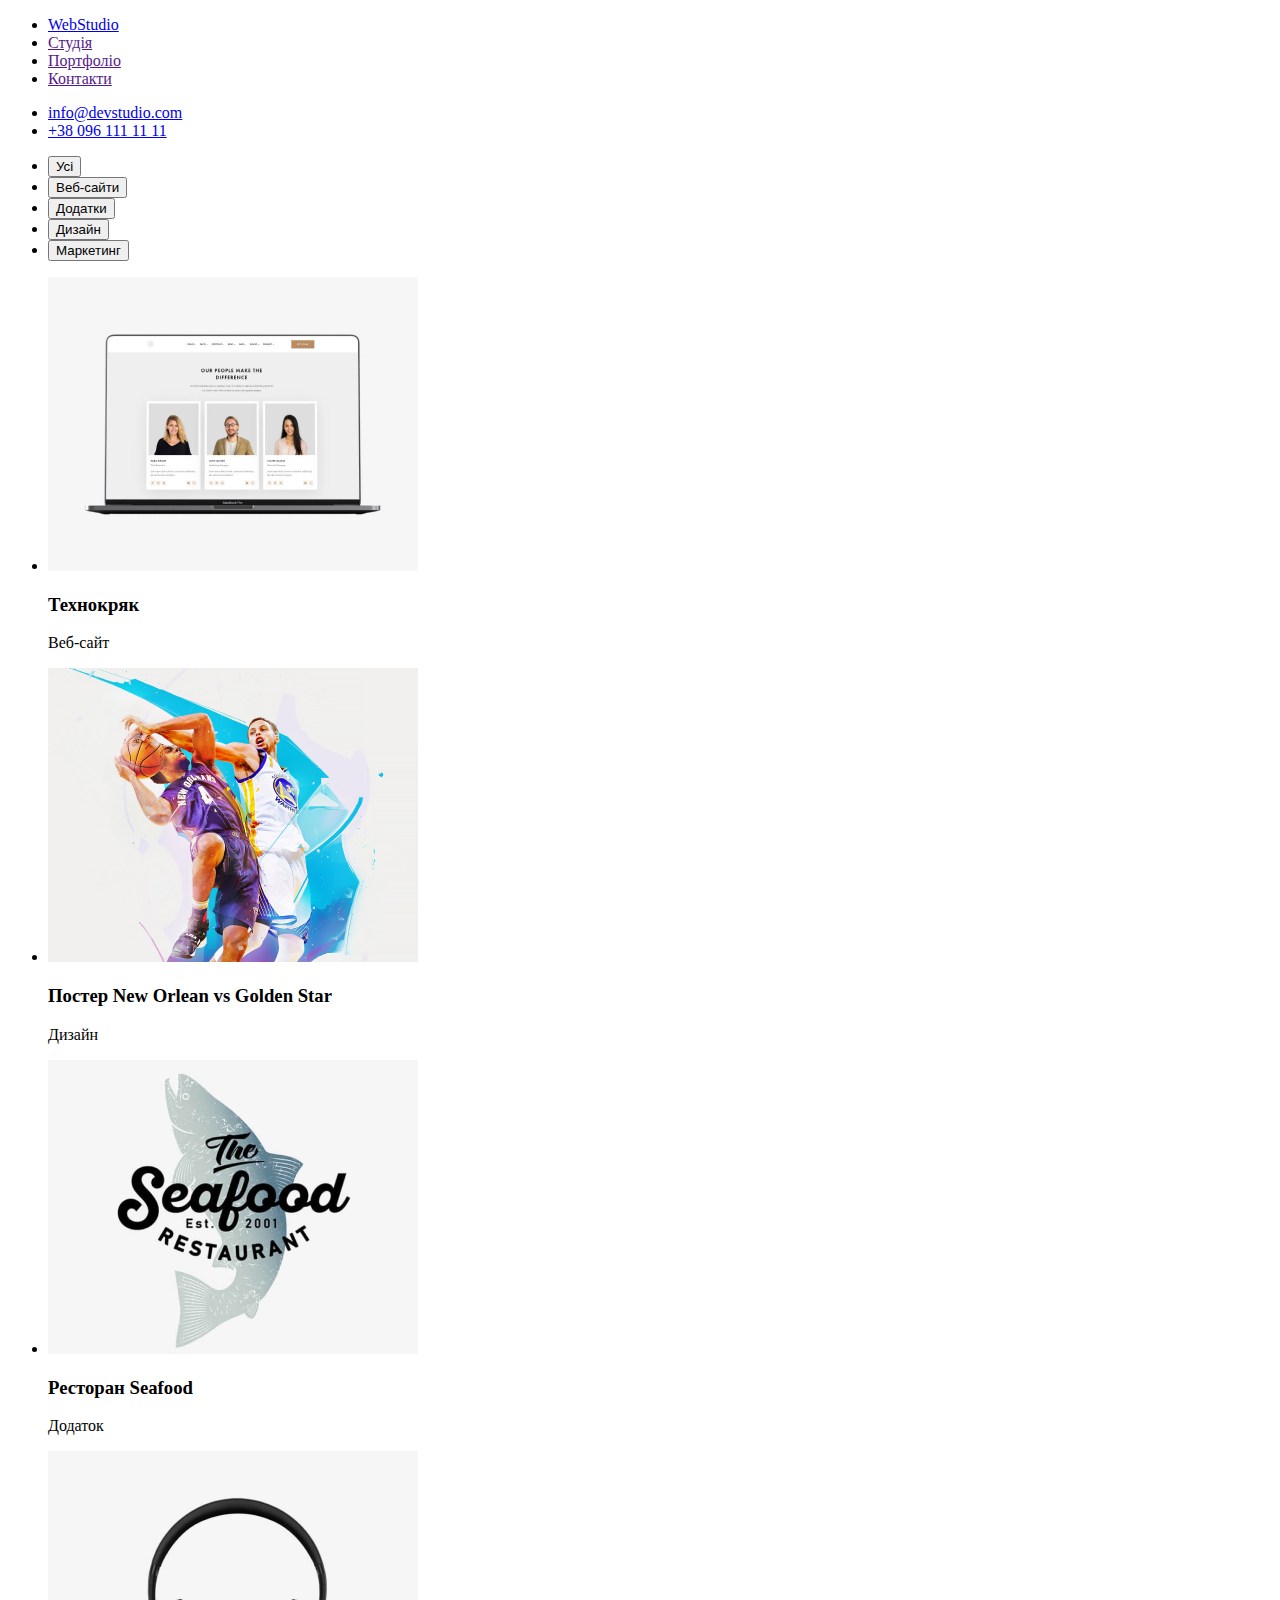
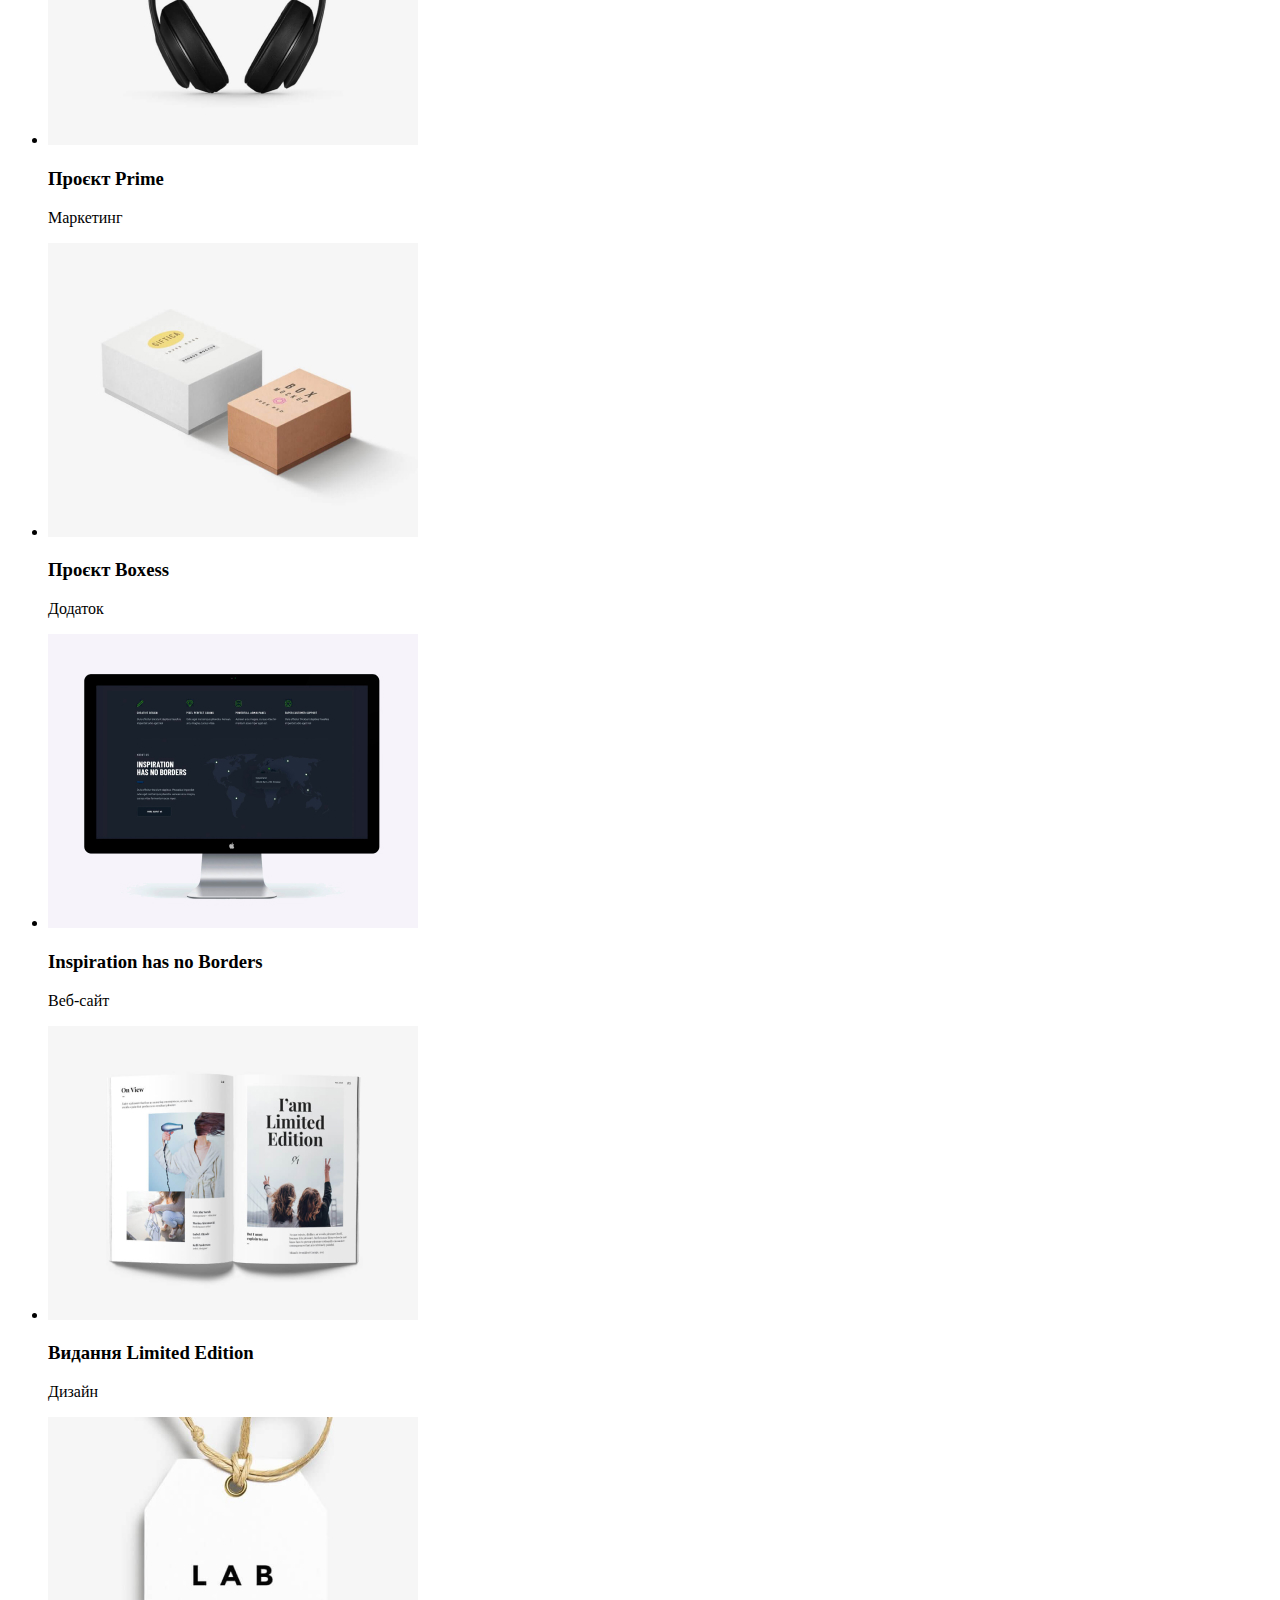
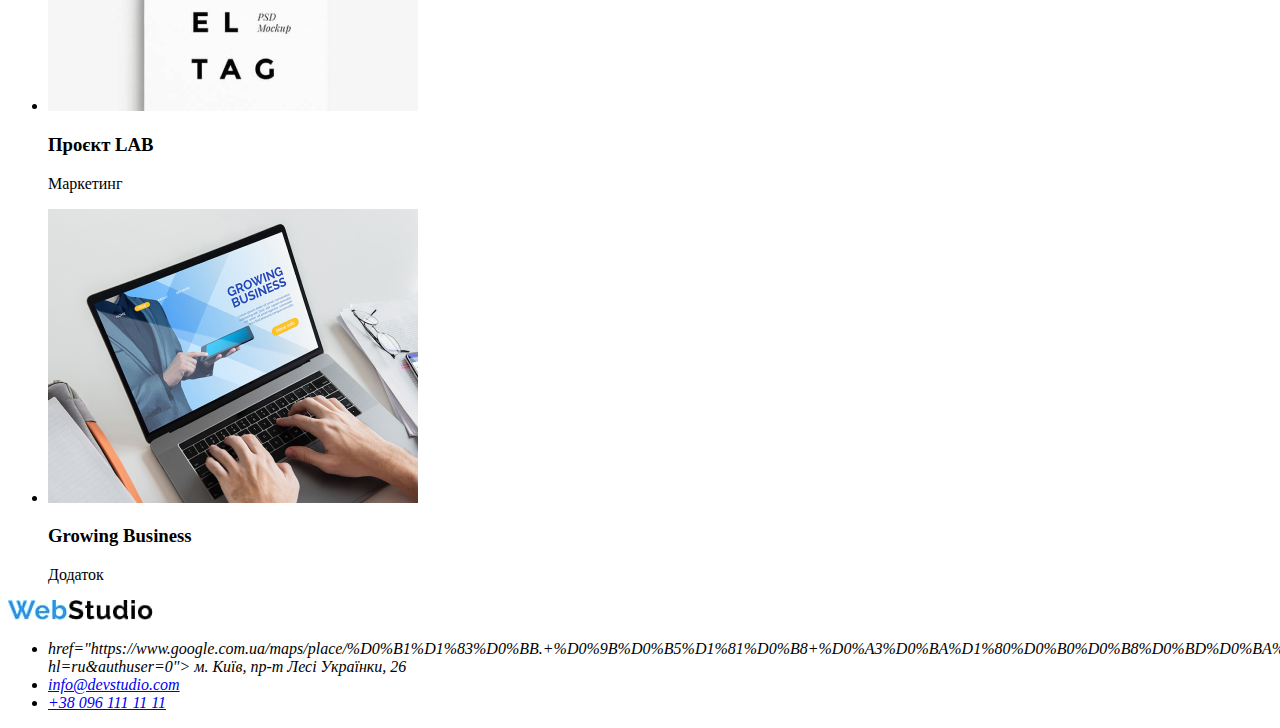
==== portfolio.html @ 694d1af6 "li element" ====
<!DOCTYPE html>
<html lang="uk">

<head>
	<meta charset="UTF-8">
	<meta http-equiv="X-UA-Compatible" content="IE=edge">
	<meta name="viewport" content="width=device-width, initial-scale=1.0">
	<link rel="stylesheet" href="css/styles.css">
	<title>Web Studio</title>
</head>

<body>
	<header>
		<nav>
			<ul>
				<li><a href="index.html">WebStudio
					</a></li>
				<li><a href="">Студія</a></li>
				<li><a href="">Портфоліо</a></li>
				<li><a href="">Контакти</a></li>
			</ul>
			<ul>
				<li><a href="mailto:info@devstudio.com">info@devstudio.com</a></li>
				<li><a href="tel:+380961111111">+38 096 111 11 11</a></li>
			</ul>
		</nav>
	</header>
	<main>
		<section>
			<ul>
				<li><button type="button" name="button1">Усі</button></li>
				<li><button type="button" name="button2">Веб-сайти</button></li>
				<li><button type="button" name="button3">Додатки</button></li>
				<li><button type="button" name="button4">Дизайн</button></li>
				<li><button type="button" name="button5">Маркетинг</button></li>
			</ul>
			<ul>
			<li><img src="./images/img1.jpg" alt="Web-site" width="370">
				<h3>Технокряк</h3>
				<p>Веб-сайт</p>
			</li>
			<li><img src="./images/img2.jpg" alt="Design" width="370">
				<h3>Постер New Orlean vs Golden Star</h3>
				<p>Дизайн</p>
			</li>
			<li><img src="./images/img3.jpg" alt="App" width="370">
				<h3>Ресторан Seafood</h3>
				<p>Додаток</p>
			</li>
			<li><img src="./images/img4.jpg" alt="Marketing" width="370">
				<h3>Проєкт Prime</h3>
				<p>Маркетинг</p>
			</li>
			<li><img src="./images/img5.jpg" alt="App boxes" width="370">
				<h3>Проєкт Boxess</h3>
				<p>Додаток</p>
			</li>
			<li><img src="./images/img6.jpg" alt="Web-site border" width="370">
				<h3>Inspiration has no Borders</h3>
				<p>Веб-сайт</p>
			</li>
			<li><img src="./images/img7.jpg" alt="Design edition" width="370">
				<h3>Видання Limited Edition</h3>
				<p>Дизайн</p>
			</li>
			<li><img src="./images/img8.jpg" alt="Marketing lab" width="370">
				<h3>Проєкт LAB</h3>
				<p>Маркетинг</p>
			</li>
			<li><img src="./images/img9.jpg" alt="App Business" width="370">
				<h3>Growing Business</h3>
				<p>Додаток</p>
			</li>
			</ul>
		</section>
	</main>
	<footer>
		<a href="index.html">
			<img src="./images/WebStudio1.jpg" alt="Лого">
		</a>
		<address>
			<ul>
				<li>
					<a>
						href="https://www.google.com.ua/maps/place/%D0%B1%D1%83%D0%BB.+%D0%9B%D0%B5%D1%81%D0%B8+%D0%A3%D0%BA%D1%80%D0%B0%D0%B8%D0%BD%D0%BA%D0%B8,+26,+%D0%9A%D0%B8%D0%B5%D0%B2,+02000/@50.4265841,30.5361971,17z/data=!3m1!4b1!4m5!3m4!1s0x40d4cf0e033ecbe9:0x57a4dffefec77da0!8m2!3d50.4265807!4d30.5383858?hl=ru&authuser=0">
						м. Київ, пр-т Лесі Українки, 26
					</a>
				</li>
				<li><a href="mailto:info@devstudio.com">info@devstudio.com</a></li>
				<li><a href="tel:+380961111111">+38 096 111 11 11</a></li>
			</ul>
		</address>
	</footer>
</body>

</html>
---- css/styles.css ----
body { 
	background-color: white;
}
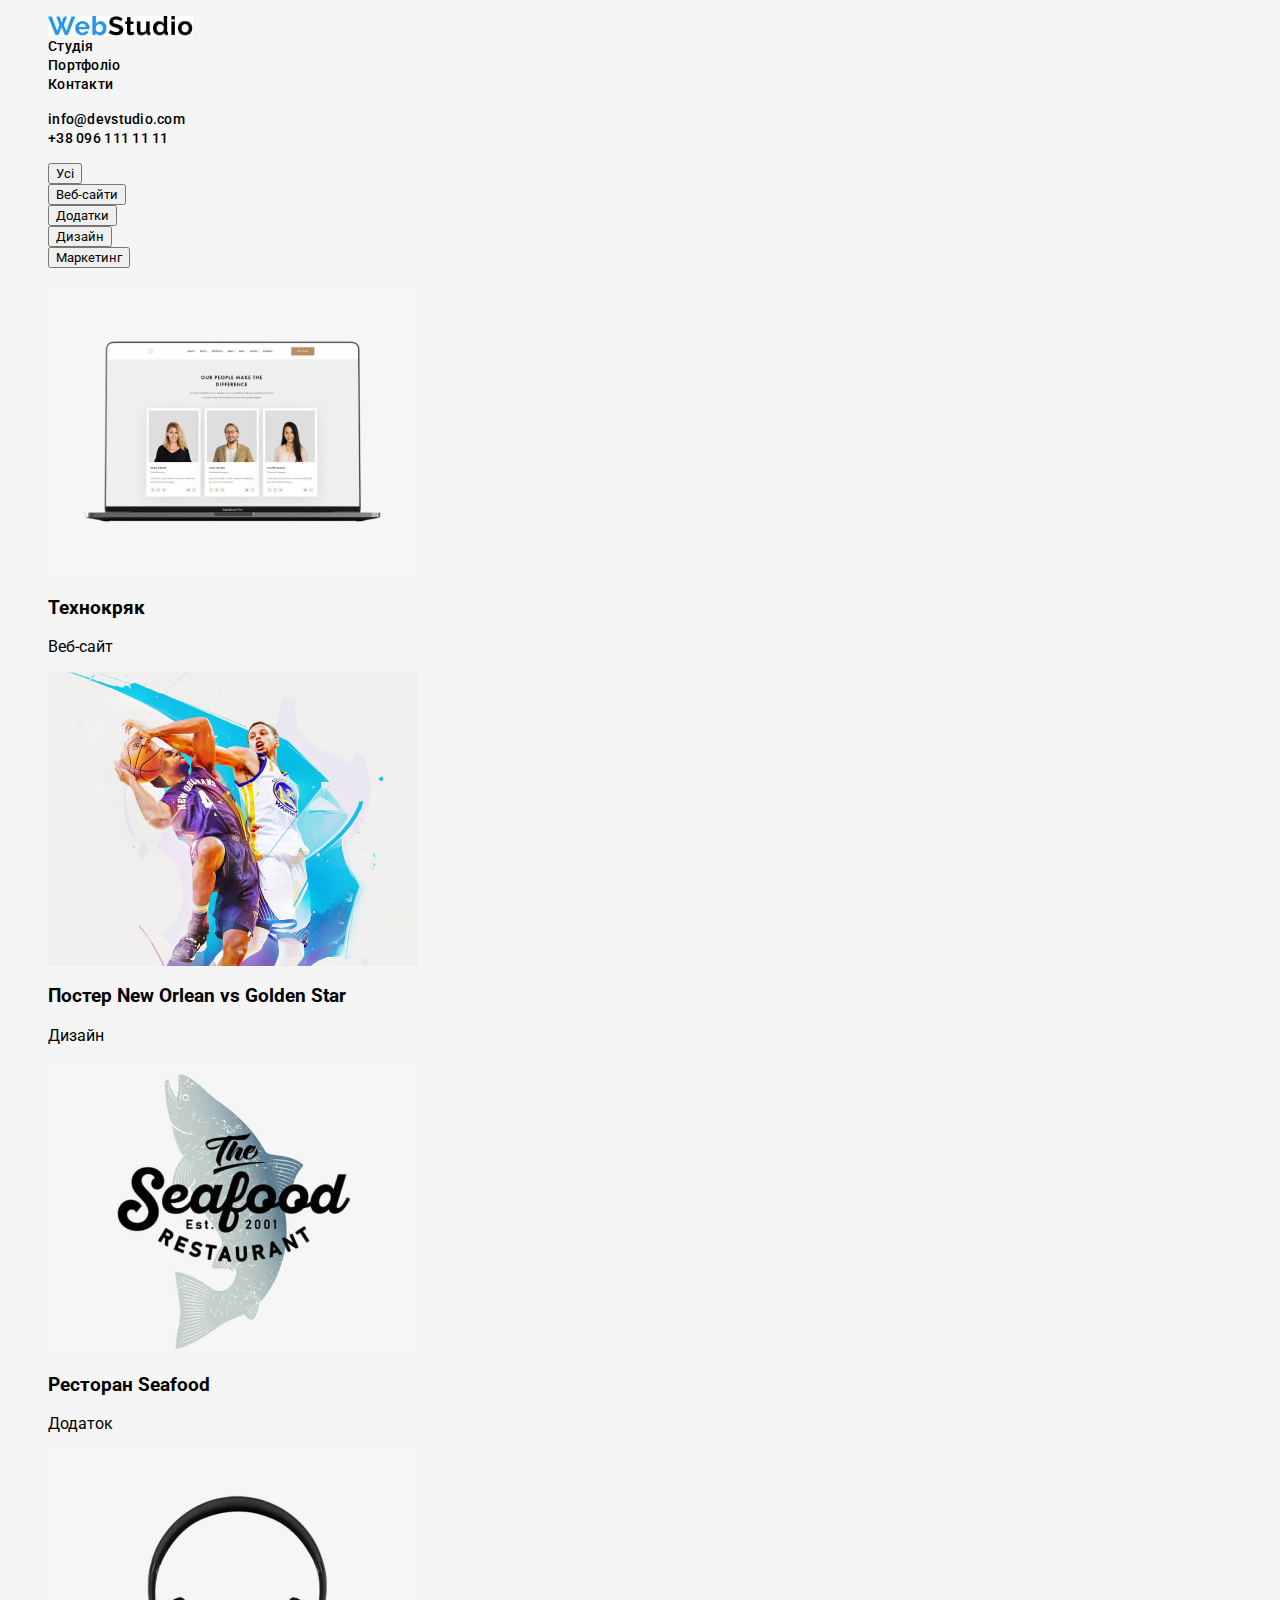
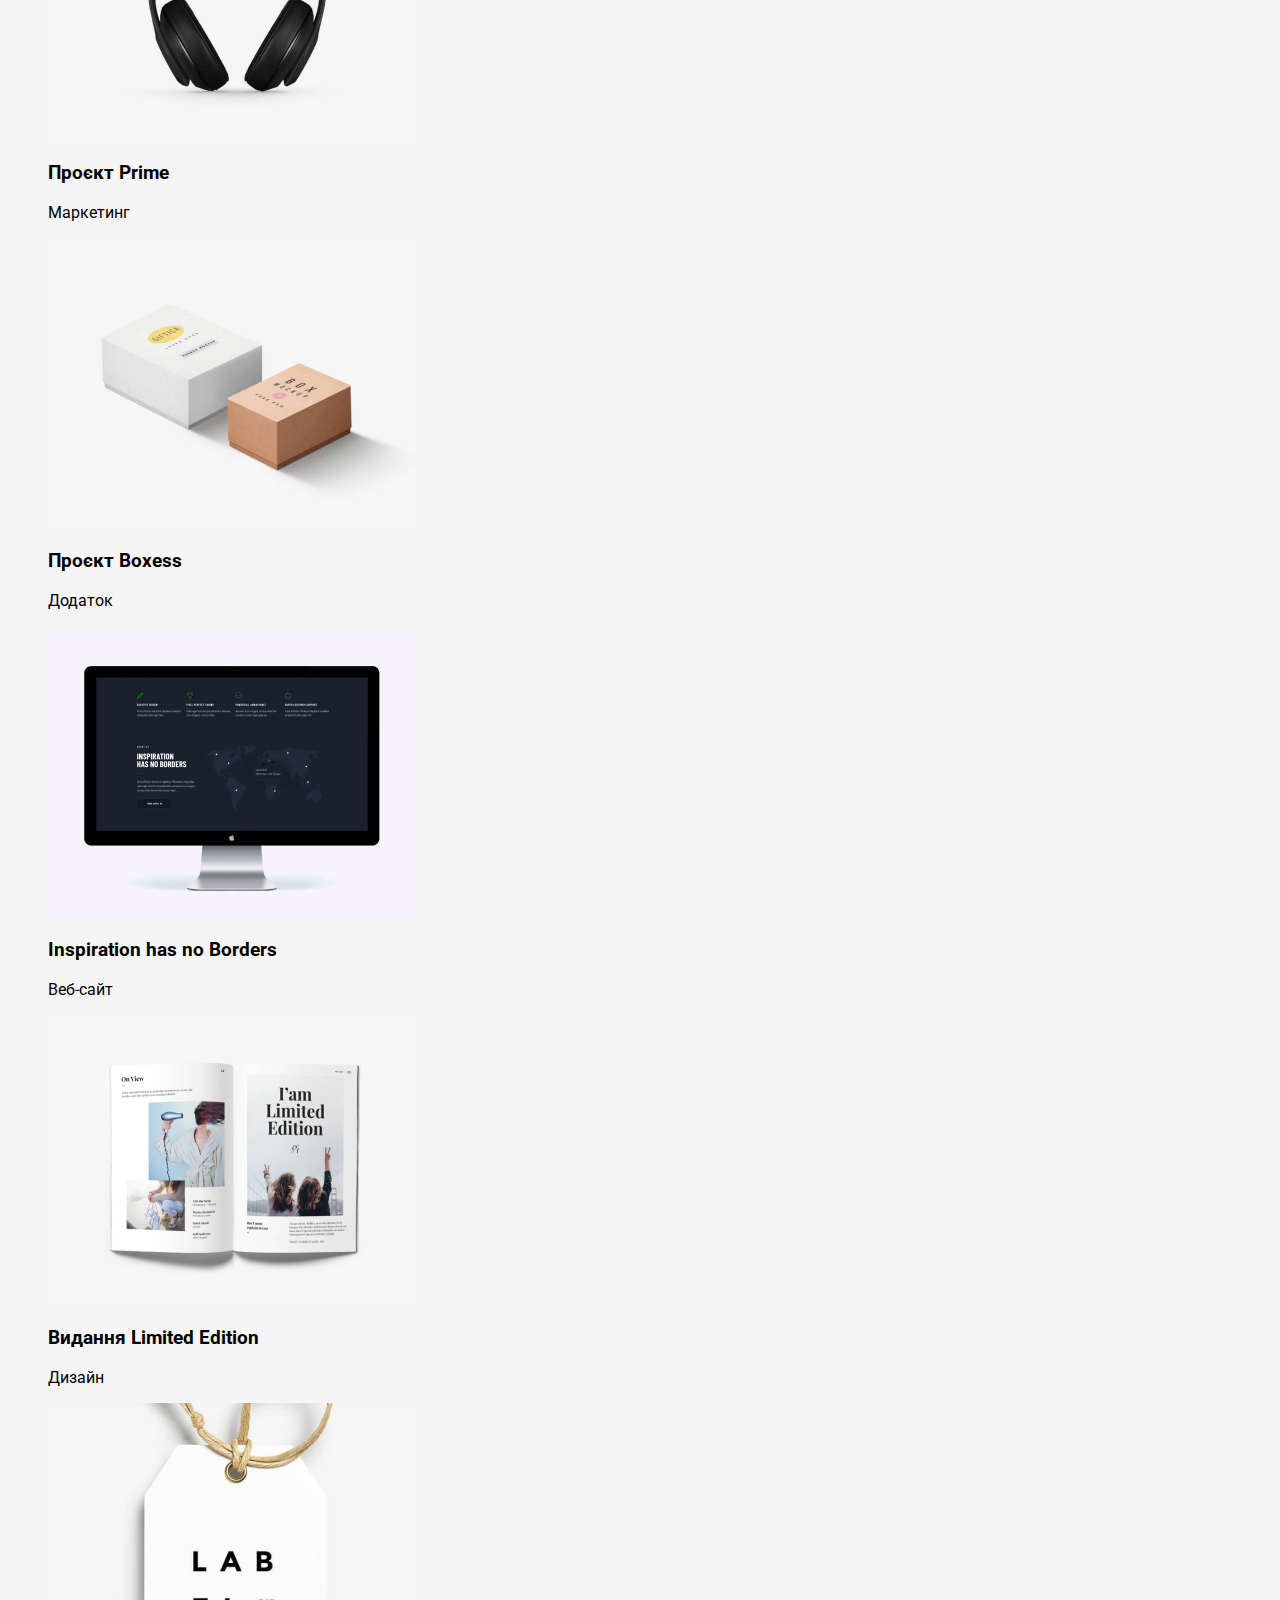
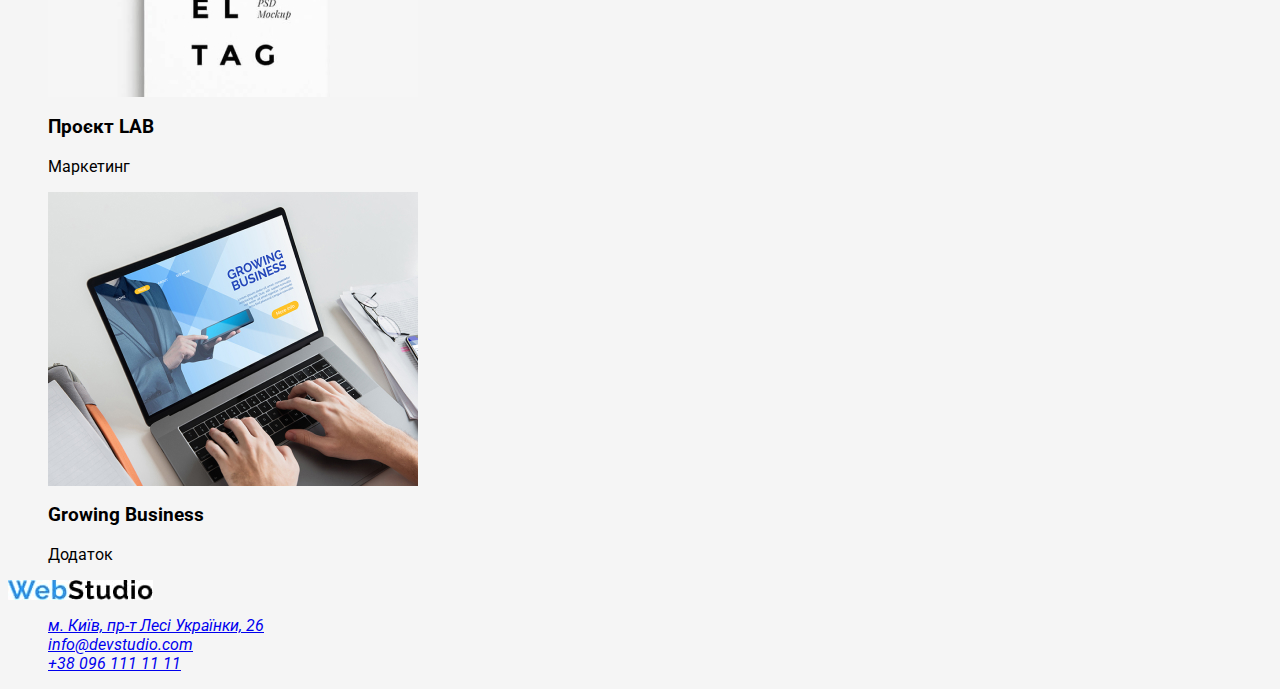
==== commit 02e56065: "css" ====
--- a/portfolio.html
+++ b/portfolio.html
@@ -5,36 +5,38 @@
 	<meta charset="UTF-8">
 	<meta http-equiv="X-UA-Compatible" content="IE=edge">
 	<meta name="viewport" content="width=device-width, initial-scale=1.0">
+	<link rel="preconnect" href="https://fonts.googleapis.com">
+	<link rel="preconnect" href="https://fonts.gstatic.com" crossorigin>
+	<link href="https://fonts.googleapis.com/css2?family=Raleway:wght@900&family=Roboto:wght@400;500;700;900&display=swap" rel="stylesheet"> 
 	<link rel="stylesheet" href="css/styles.css">
 	<title>Web Studio</title>
 </head>
 
 <body>
-	<header>
-		<nav>
-			<ul>
-				<li><a href="index.html">WebStudio
-					</a></li>
-				<li><a href="">Студія</a></li>
-				<li><a href="">Портфоліо</a></li>
-				<li><a href="">Контакти</a></li>
+	<header class="page-header">
+		<nav class="page-navigation">
+			<ul class="list">
+				<li><a class="menu-link link" href="index.html"><img class="logo-img" src="./images/WebStudio.jpg" alt="Логотип" width="145px"></a></li>
+				<li><a class="menu-link link" href="">Студія</a></li>
+				<li><a class="menu-link link" href="">Портфоліо</a></li>
+				<li><a class="menu-link link" href="">Контакти</a></li>
 			</ul>
-			<ul>
-				<li><a href="mailto:info@devstudio.com">info@devstudio.com</a></li>
-				<li><a href="tel:+380961111111">+38 096 111 11 11</a></li>
+			<ul class="list">
+				<li><a class="contact-mail link" href="mailto:info@devstudio.com">info@devstudio.com</a></li>
+				<li><a class="contact-phone-number link" href="tel:+380961111111">+38 096 111 11 11</a></li>
 			</ul>
 		</nav>
 	</header>
 	<main>
 		<section>
-			<ul>
+			<ul class="list">
 				<li><button type="button" name="button1">Усі</button></li>
 				<li><button type="button" name="button2">Веб-сайти</button></li>
 				<li><button type="button" name="button3">Додатки</button></li>
 				<li><button type="button" name="button4">Дизайн</button></li>
 				<li><button type="button" name="button5">Маркетинг</button></li>
 			</ul>
-			<ul>
+			<ul class="list">
 			<li><img src="./images/img1.jpg" alt="Web-site" width="370">
 				<h3>Технокряк</h3>
 				<p>Веб-сайт</p>
@@ -79,15 +81,14 @@
 			<img src="./images/WebStudio1.jpg" alt="Лого">
 		</a>
 		<address>
-			<ul>
+			<ul class="list">
 				<li>
-					<a>
-						href="https://www.google.com.ua/maps/place/%D0%B1%D1%83%D0%BB.+%D0%9B%D0%B5%D1%81%D0%B8+%D0%A3%D0%BA%D1%80%D0%B0%D0%B8%D0%BD%D0%BA%D0%B8,+26,+%D0%9A%D0%B8%D0%B5%D0%B2,+02000/@50.4265841,30.5361971,17z/data=!3m1!4b1!4m5!3m4!1s0x40d4cf0e033ecbe9:0x57a4dffefec77da0!8m2!3d50.4265807!4d30.5383858?hl=ru&authuser=0">
+					<a class="footer-link" href="https://www.google.com.ua/maps/place/%D0%B1%D1%83%D0%BB.+%D0%9B%D0%B5%D1%81%D0%B8+%D0%A3%D0%BA%D1%80%D0%B0%D0%B8%D0%BD%D0%BA%D0%B8,+26,+%D0%9A%D0%B8%D0%B5%D0%B2,+02000/@50.4265841,30.5361971,17z/data=!3m1!4b1!4m5!3m4!1s0x40d4cf0e033ecbe9:0x57a4dffefec77da0!8m2!3d50.4265807!4d30.5383858?hl=ru&authuser=0">
 						м. Київ, пр-т Лесі Українки, 26
 					</a>
 				</li>
-				<li><a href="mailto:info@devstudio.com">info@devstudio.com</a></li>
-				<li><a href="tel:+380961111111">+38 096 111 11 11</a></li>
+				<li><a class="footer-link" href="mailto:info@devstudio.com">info@devstudio.com</a></li>
+				<li><a class="footer-link" href="tel:+380961111111">+38 096 111 11 11</a></li>
 			</ul>
 		</address>
 	</footer>
--- a/css/styles.css
+++ b/css/styles.css
@@ -1,3 +1,73 @@
+:root{
+	--primary-font: 'Roboto', sans-serif;
+	--secondary-font: 'Raleway', sans-serif;
+	--primary-text-color-theme-light: #212121;;
+	--secondary-text-color-theme-light: #757575;
+	--primary-text-color-theme-dark: #FFFFFF;
+	/*--secondary-text-color-theme-dark: #757575;*/
+	--primary-background-color: #F5F5F5;
+	--secondary-background-color: #F5F4FA ;
+	--dark-bacrground-color: #2F303A;
+	--accent-color:#2196F3;
+}
+
 body { 
-	background-color: white;
+	background-color: #F5F5F5;
+	font-family: var(--primary-font);
+}
+
+button{
+	cursor: pointer;
+	font-family: inherit;
+}
+
+.link	{
+	text-decoration: none;
+} 
+
+.list {
+	list-style: none;
+}
+
+img  {
+	display: block;
+}
+
+.menu-link {
+font-weight: 500;
+font-size: 14px;
+line-height: 1.14;
+letter-spacing: 0.02em;
+color: var(--primary-text-color);
+} 
+
+.menu-link:hover {
+	color: var(--accent-color);
+}
+.menu-link :focus {
+	color: var(--accent-color);
+}
+.footer-link:hover{
+	color:var(--accent-color);
+}
+.footer-link:focus{
+	color:var(--accent-color);
+}
+
+.contact-phone-number{
+	font-style: normal;
+	font-weight: 500;
+	font-size: 14px;
+	line-height: 1.14;
+	letter-spacing: 0.02em;
+	color: var(--secondary-text-color);
+}
+
+.contact-mail{
+	font-style: normal;
+	font-weight: 500;
+	font-size: 14px;
+	line-height: 1.14;
+	letter-spacing: 0.02em;
+	color: var(--secondary-text-color);
 }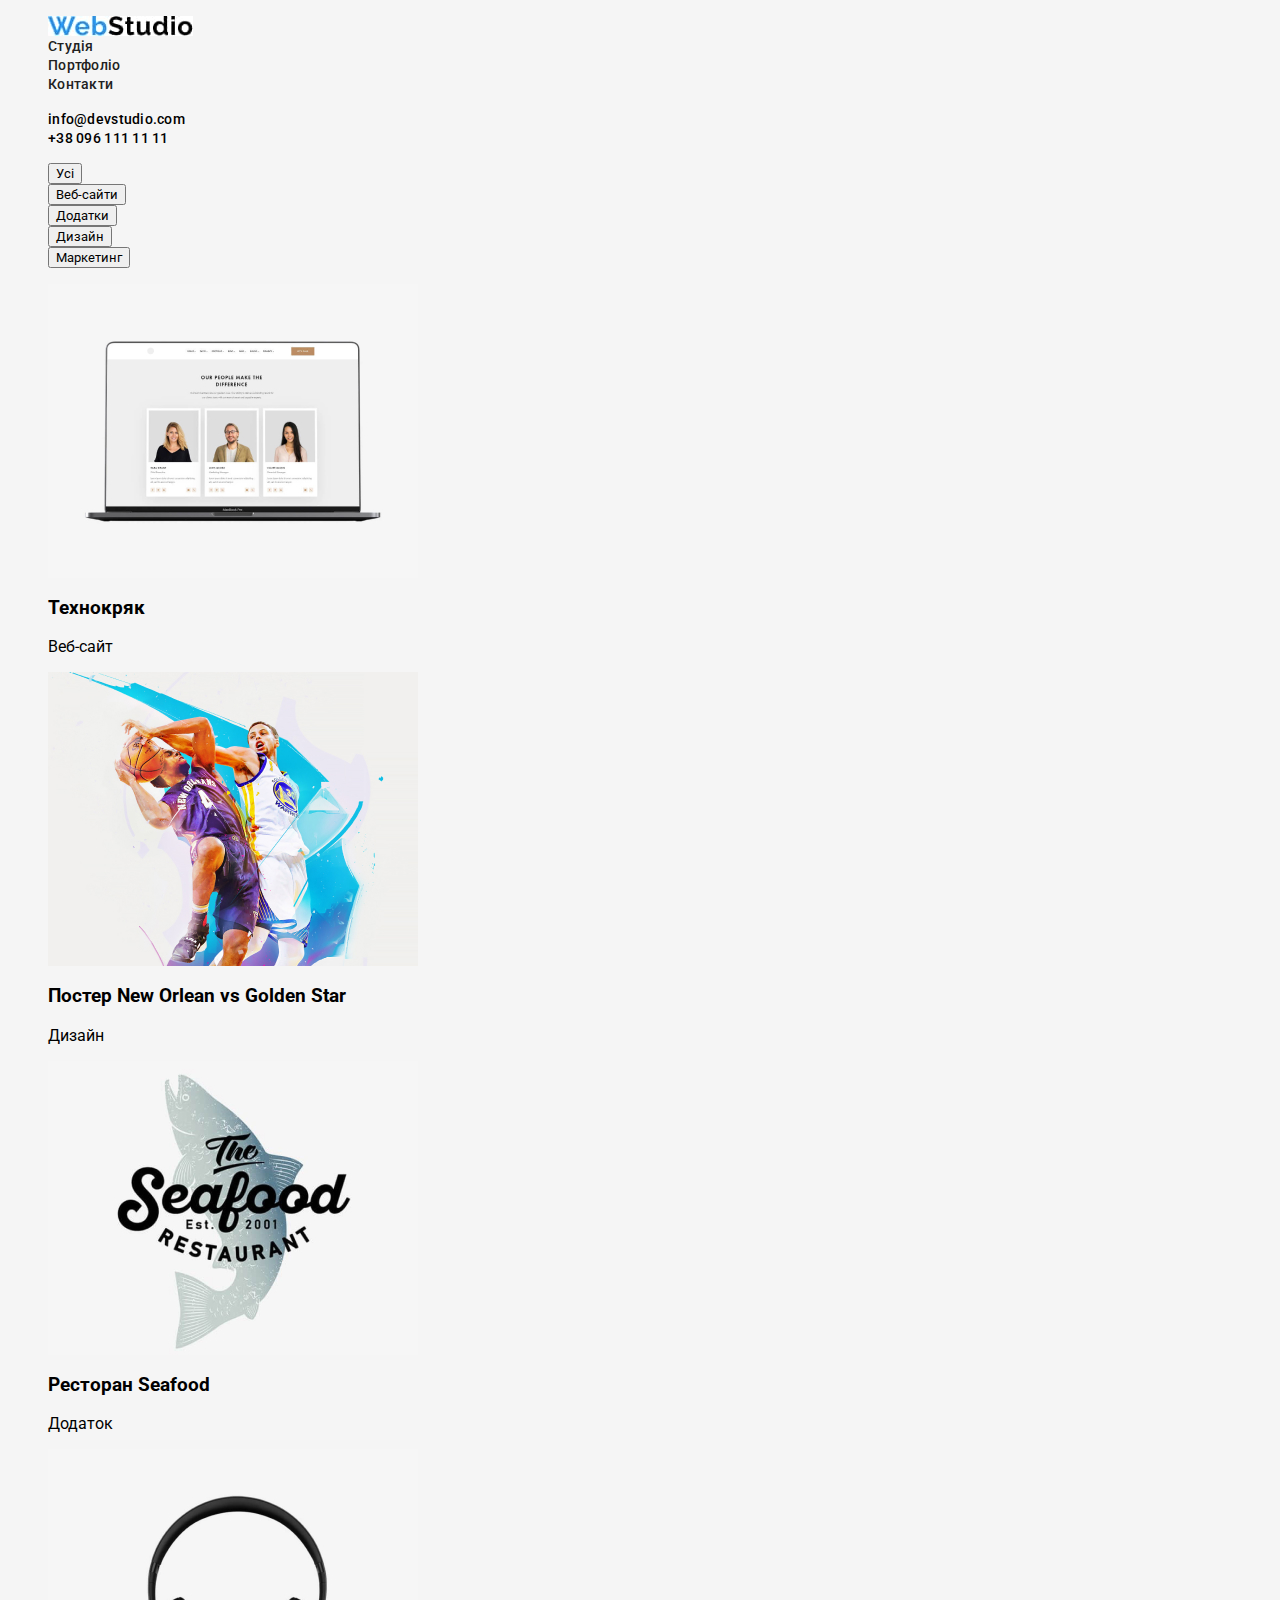
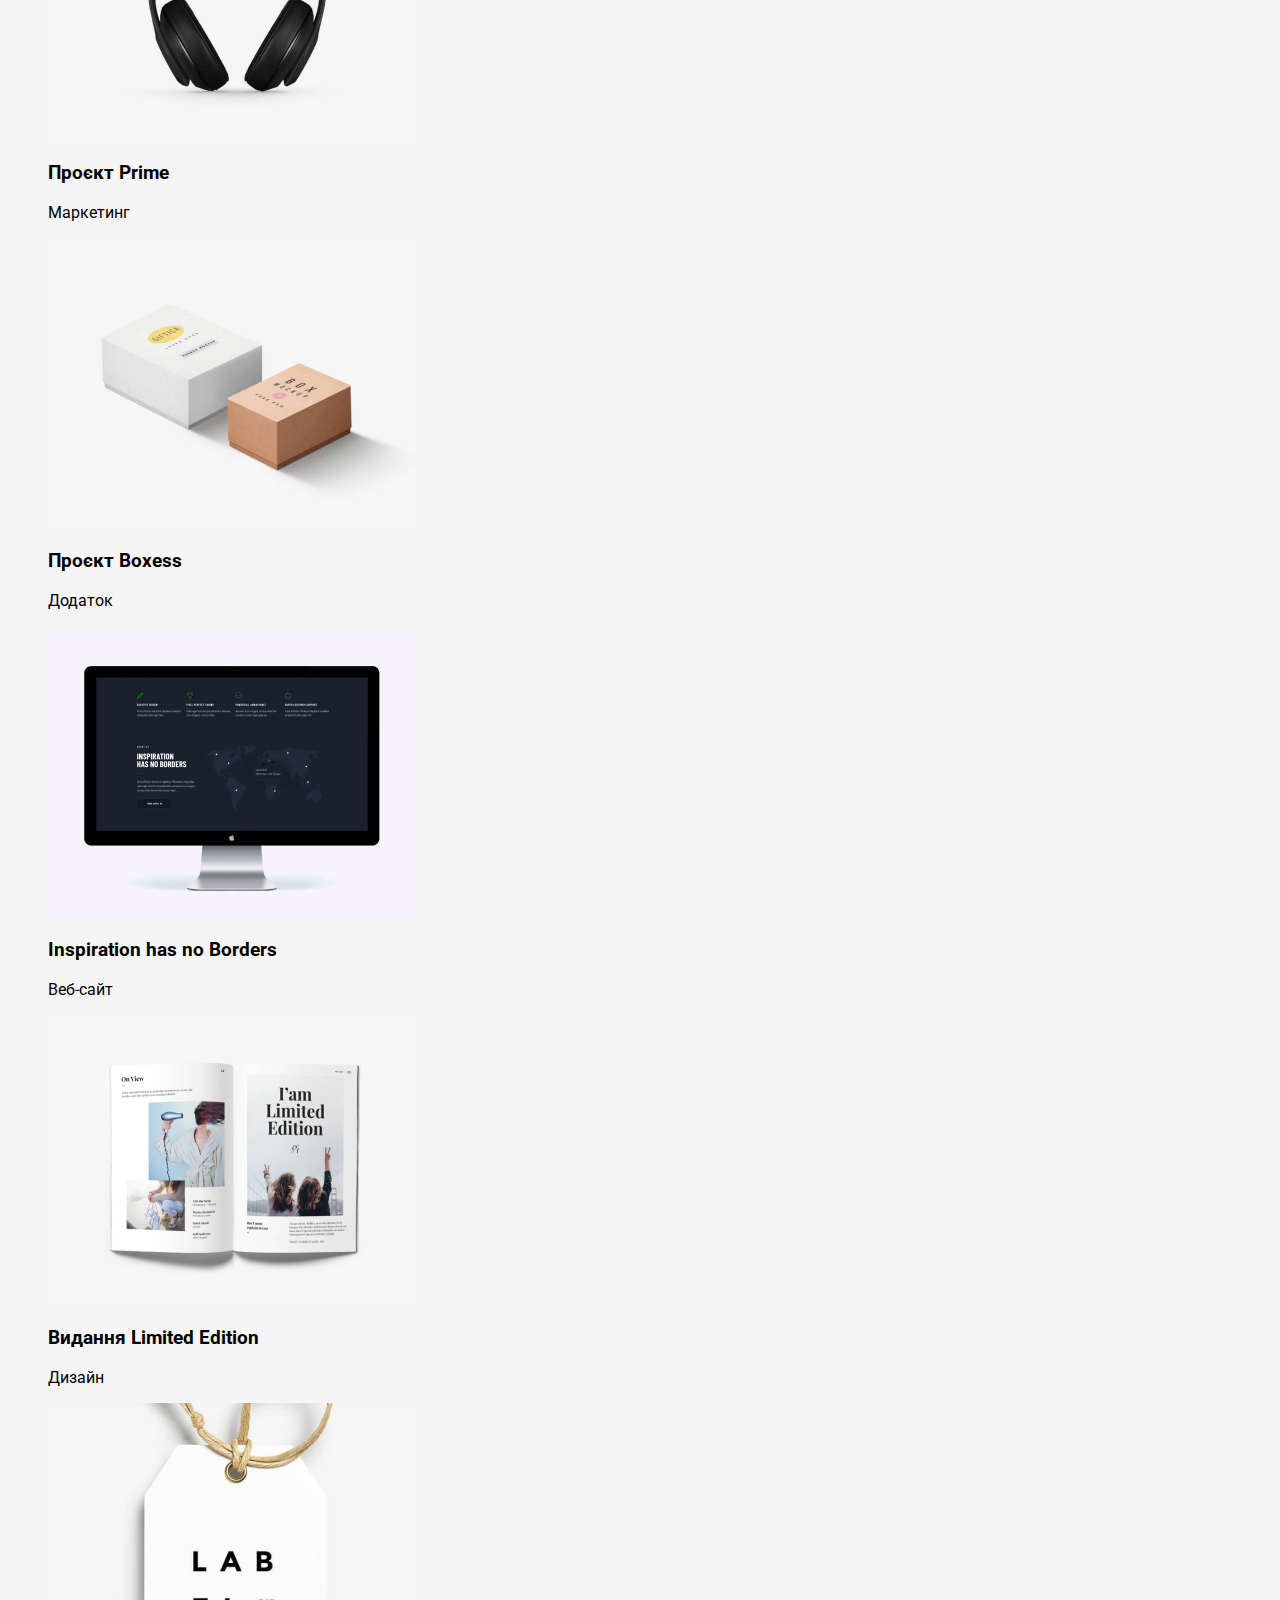
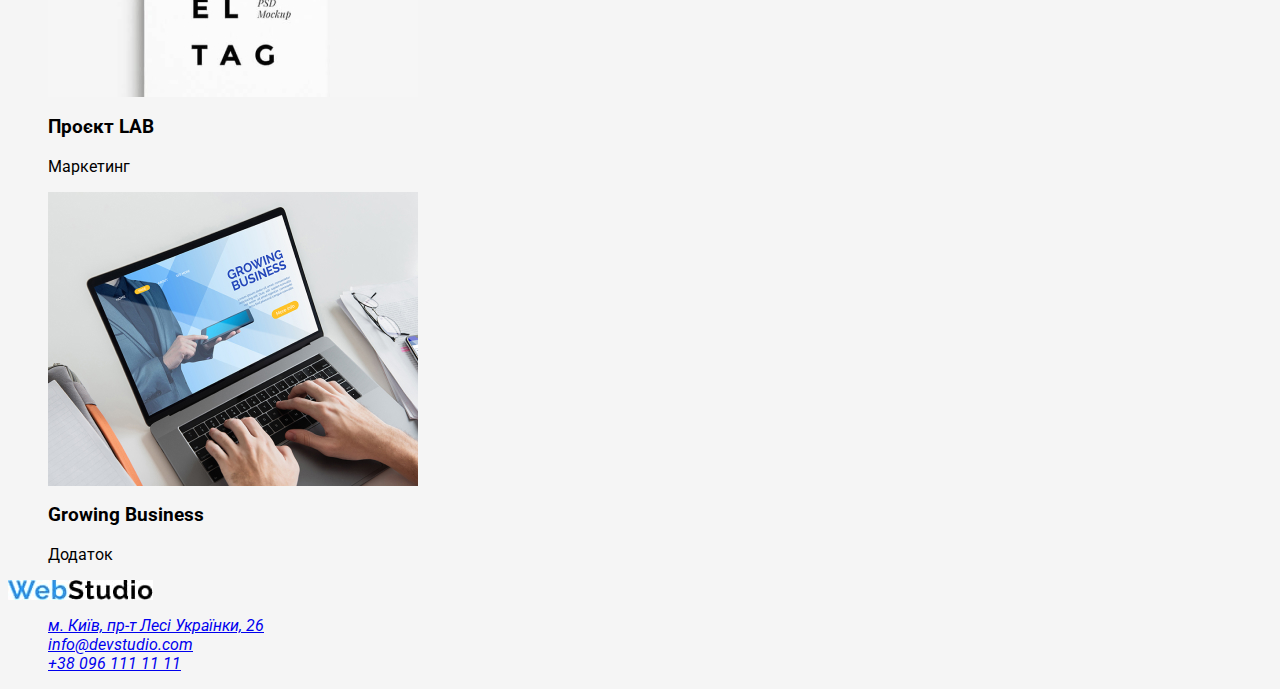
==== commit da36f85f: "change" ====
--- a/portfolio.html
+++ b/portfolio.html
@@ -30,11 +30,11 @@
 	<main>
 		<section>
 			<ul class="list">
-				<li><button type="button" name="button1">Усі</button></li>
-				<li><button type="button" name="button2">Веб-сайти</button></li>
-				<li><button type="button" name="button3">Додатки</button></li>
-				<li><button type="button" name="button4">Дизайн</button></li>
-				<li><button type="button" name="button5">Маркетинг</button></li>
+				<li><button class="modal-button" type="button" name="button1">Усі</button></li>
+				<li><button class="modal-button" type="button" name="button2">Веб-сайти</button></li>
+				<li><button class="modal-button" type="button" name="button3">Додатки</button></li>
+				<li><button class="modal-button" type="button" name="button4">Дизайн</button></li>
+				<li><button class="modal-button" type="button" name="button5">Маркетинг</button></li>
 			</ul>
 			<ul class="list">
 			<li><img src="./images/img1.jpg" alt="Web-site" width="370">
--- a/css/styles.css
+++ b/css/styles.css
@@ -4,7 +4,7 @@
 	--primary-text-color-theme-light: #212121;;
 	--secondary-text-color-theme-light: #757575;
 	--primary-text-color-theme-dark: #FFFFFF;
-	/*--secondary-text-color-theme-dark: #757575;*/
+	--secondary-text-color-theme-dark: rgba(255, 255, 255, 0.6);
 	--primary-background-color: #F5F5F5;
 	--secondary-background-color: #F5F4FA ;
 	--dark-bacrground-color: #2F303A;
@@ -33,25 +33,35 @@
 	display: block;
 }
 
-.menu-link {
+/* Верхня лінія */
+
+.menu-link{
+font-family: var(--primary-font);
+font-style: normal;
 font-weight: 500;
 font-size: 14px;
 line-height: 1.14;
 letter-spacing: 0.02em;
-color: var(--primary-text-color);
-} 
+color: var(--primary-text-color-theme-light);
+}
 
-.menu-link:hover {
-	color: var(--accent-color);
+.contact-mail{
+	font-style: normal;
+	font-weight: 500;
+	font-size: 14px;
+	line-height: 1.14;
+	letter-spacing: 0.02em;
+	color: var(--secondary-text-color);
 }
-.menu-link :focus {
-	color: var(--accent-color);
+
+.contact-mail:hover,
+.contact-phone-number:hover{
+color: var(--accent-color);
 }
-.footer-link:hover{
-	color:var(--accent-color);
-}
-.footer-link:focus{
-	color:var(--accent-color);
+
+.contact-mail:focus,
+.contact-phone-number:focus{
+color: var(--accent-color);
 }
 
 .contact-phone-number{
@@ -63,11 +73,62 @@
 	color: var(--secondary-text-color);
 }
 
-.contact-mail{
-	font-style: normal;
-	font-weight: 500;
-	font-size: 14px;
-	line-height: 1.14;
-	letter-spacing: 0.02em;
-	color: var(--secondary-text-color);
+/*.top{
+	position: absolute;
+	width: 1600px;
+	height: 252px;
+	left: 0px;
+	top: 2094px;
+}*/
+
+.menu-link:hover {
+	color: var(--accent-color);
+}
+.menu-link :focus {
+	color: var(--accent-color);
+}
+
+/* Шапка */
+/*.head{
+	position: absolute;
+	width: 1600px;
+	height: 600px;
+	left: 0px;
+	top: 80px;
+	background: var(--primary-text-color-theme-dark);
+	}*/
+
+.word-head{
+font-family: var(--primary-font);
+font-style: normal;
+font-weight: 900;
+font-size: 44px;
+line-height: 1.36;
+text-align: center;
+letter-spacing: 0.06em;
+text-transform: uppercase;
+color: var(--primary-text-color-theme-dark);
+}
+
+
+
+/* Особливості */
+
+/* Чим ми займаємося */
+
+/* Наша команда */
+
+/* Підвал */
+
+/* Портфоліо */
+
+
+
+
+
+.footer-link:hover{
+	color:var(--accent-color);
+}
+.footer-link:focus{
+	color:var(--accent-color);
 }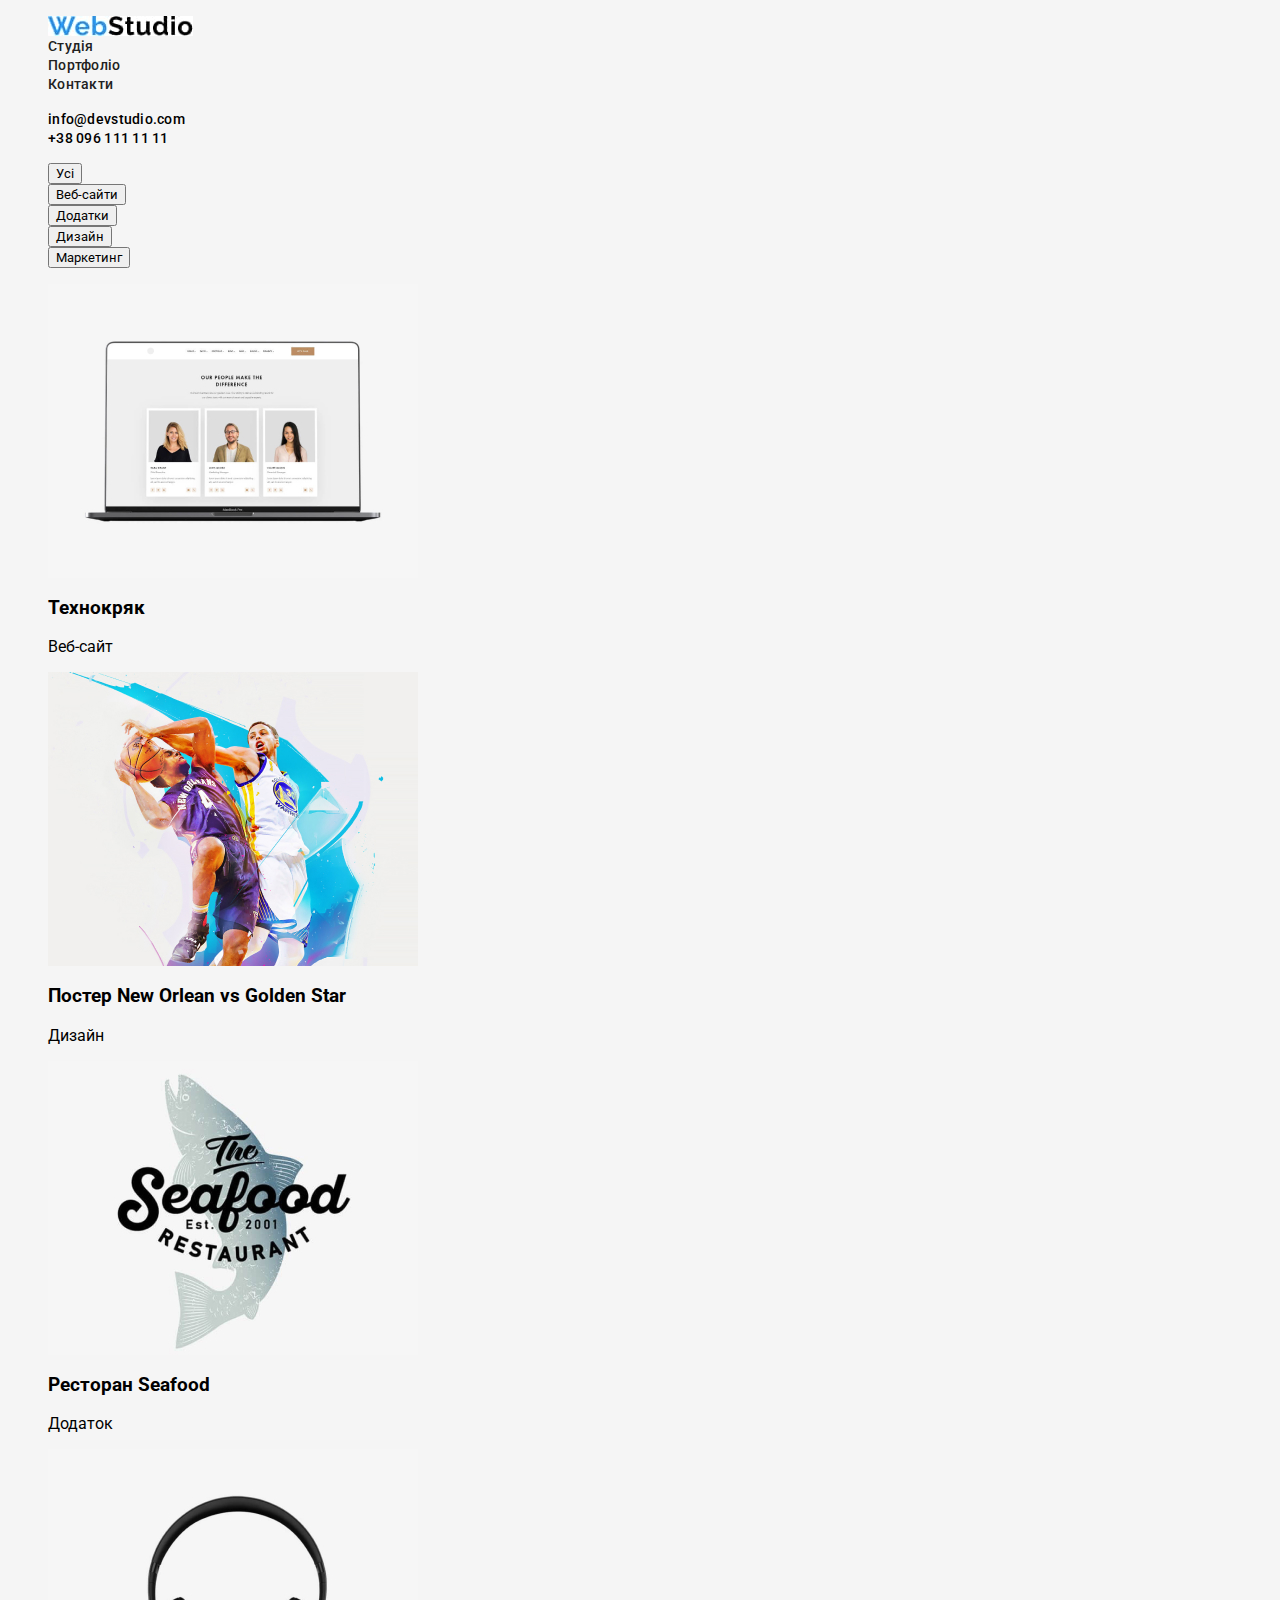
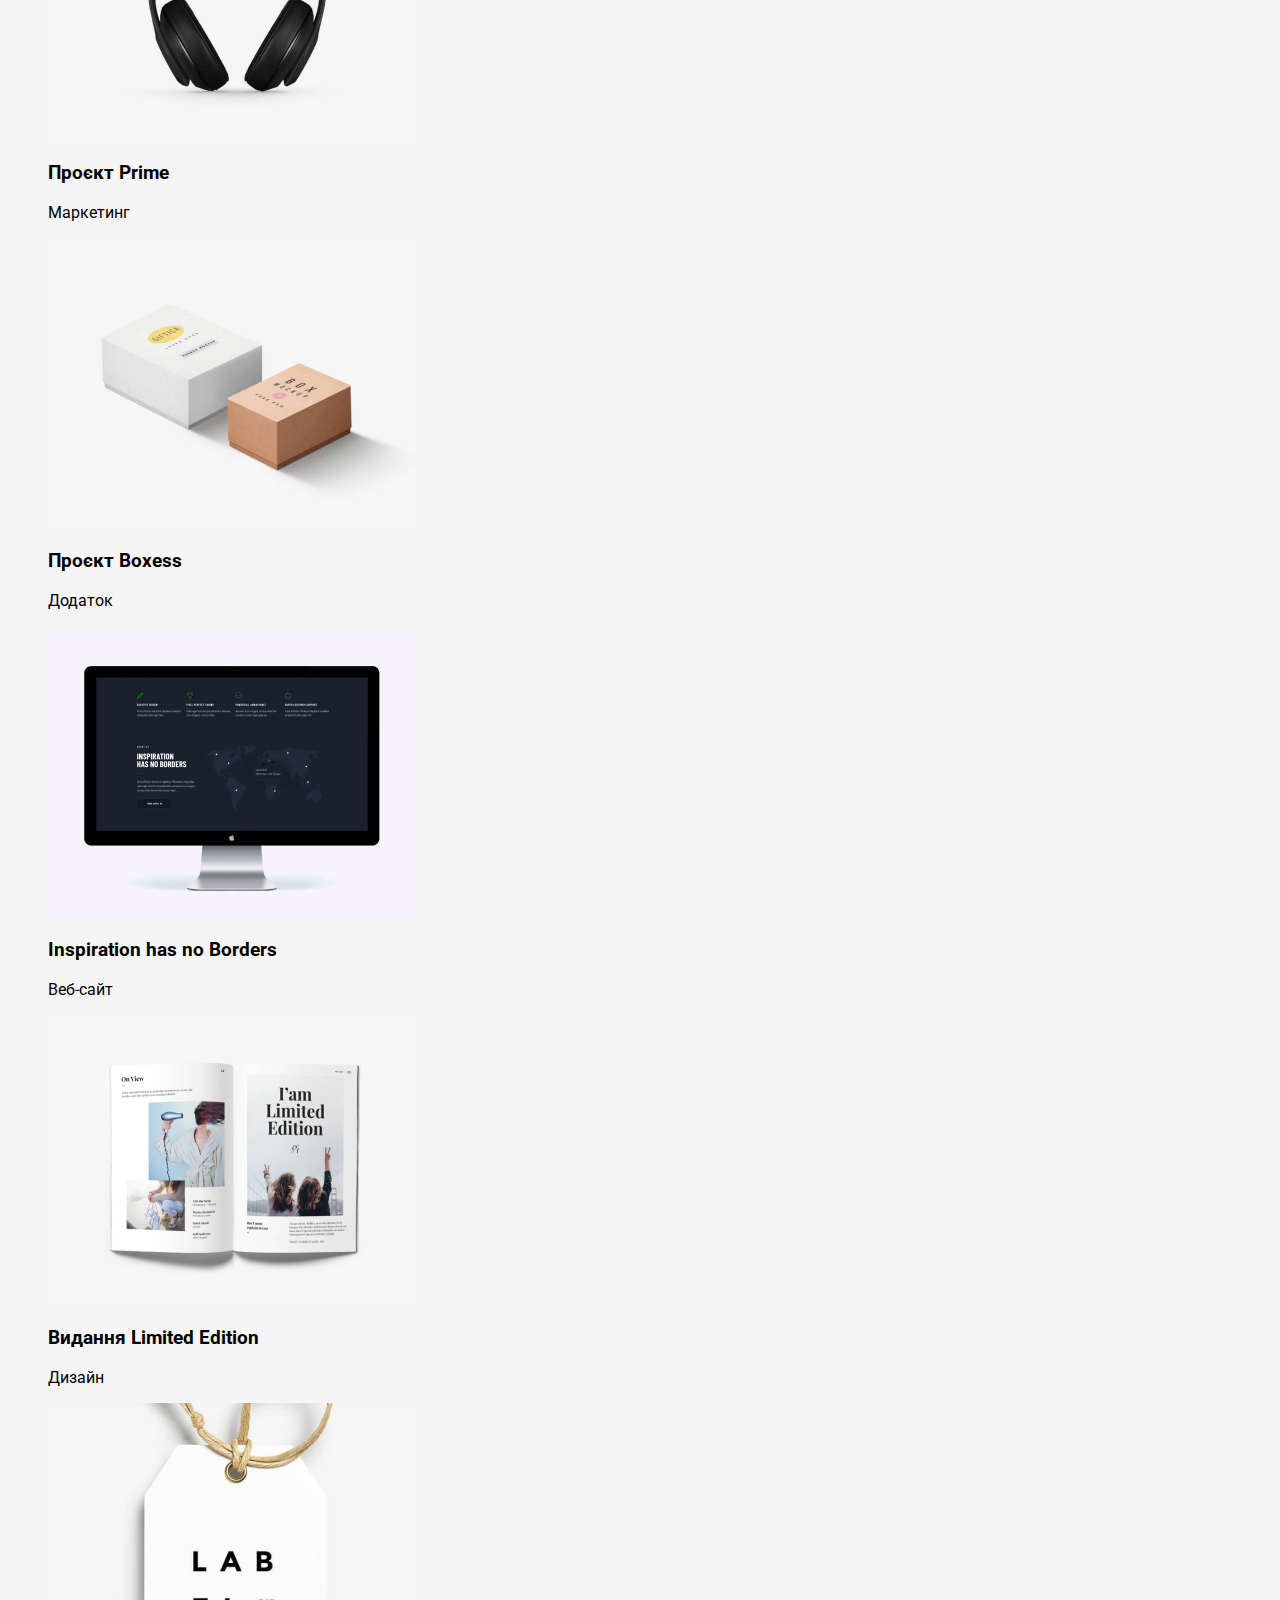
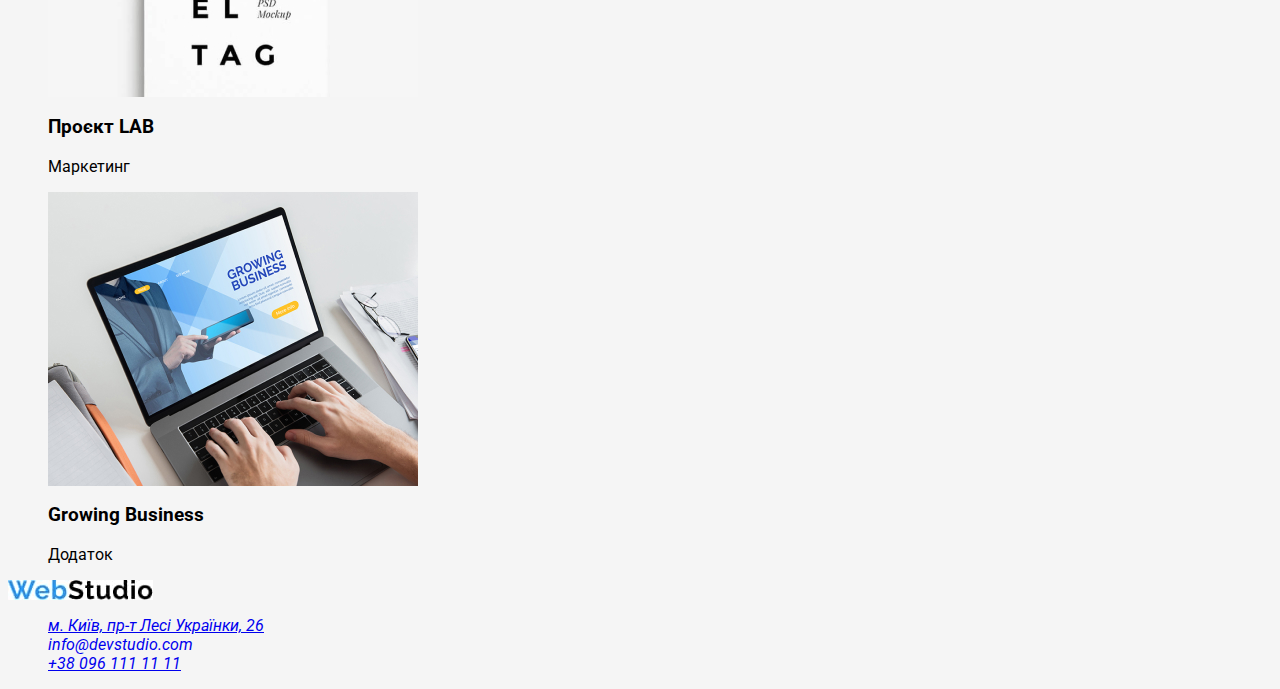
==== commit 7a739346: "changes" ====
--- a/portfolio.html
+++ b/portfolio.html
@@ -1,22 +1,22 @@
 <!DOCTYPE html>
 <html lang="uk">
 
-<head>
-	<meta charset="UTF-8">
-	<meta http-equiv="X-UA-Compatible" content="IE=edge">
-	<meta name="viewport" content="width=device-width, initial-scale=1.0">
-	<link rel="preconnect" href="https://fonts.googleapis.com">
-	<link rel="preconnect" href="https://fonts.gstatic.com" crossorigin>
-	<link href="https://fonts.googleapis.com/css2?family=Raleway:wght@900&family=Roboto:wght@400;500;700;900&display=swap" rel="stylesheet"> 
-	<link rel="stylesheet" href="css/styles.css">
-	<title>Web Studio</title>
-</head>
-
+	<head>
+		<meta charset="UTF-8">
+		<meta http-equiv="X-UA-Compatible" content="IE=edge">
+		<meta name="viewport" content="width=device-width, initial-scale=1.0">
+		<link rel="preconnect" href="https://fonts.googleapis.com">
+		<link rel="preconnect" href="https://fonts.gstatic.com" crossorigin>
+		<link href="https://fonts.googleapis.com/css2?family=Raleway:wght@900&family=Roboto:wght@400;500;700;900&display=swap" rel="stylesheet"> 
+		<link rel="stylesheet" href="css/styles.css">
+		<title>Web Studio</title>
+	</head>
+<!--Верхня лінія-->
 <body>
 	<header class="page-header">
 		<nav class="page-navigation">
-			<ul class="list">
-				<li><a class="menu-link link" href="index.html"><img class="logo-img" src="./images/WebStudio.jpg" alt="Логотип" width="145px"></a></li>
+			<ul class="list menu">
+				<li><a class="menu-link link" href="portfolio.html"><img class="logo-img" src="./images/WebStudio.jpg" alt="Логотип" width="145px"></a></li>
 				<li><a class="menu-link link" href="">Студія</a></li>
 				<li><a class="menu-link link" href="">Портфоліо</a></li>
 				<li><a class="menu-link link" href="">Контакти</a></li>
@@ -27,16 +27,17 @@
 			</ul>
 		</nav>
 	</header>
+<!--Шапка-->
 	<main>
-		<section>
-			<ul class="list">
-				<li><button class="modal-button" type="button" name="button1">Усі</button></li>
-				<li><button class="modal-button" type="button" name="button2">Веб-сайти</button></li>
-				<li><button class="modal-button" type="button" name="button3">Додатки</button></li>
-				<li><button class="modal-button" type="button" name="button4">Дизайн</button></li>
-				<li><button class="modal-button" type="button" name="button5">Маркетинг</button></li>
+		<section class="portfolio-main-section">
+			<ul class="button-list list">
+				<li><button class="portfolio-modal-button" type="button" name="button1">Усі</button></li>
+				<li><button class="portfolio-modal-button" type="button" name="button2">Веб-сайти</button></li>
+				<li><button class="portfolio-modal-button" type="button" name="button3">Додатки</button></li>
+				<li><button class="portfolio-modal-button" type="button" name="button4">Дизайн</button></li>
+				<li><button class="portfolio-modal-button" type="button" name="button5">Маркетинг</button></li>
 			</ul>
-			<ul class="list">
+			<ul class="main-list list">
 			<li><img src="./images/img1.jpg" alt="Web-site" width="370">
 				<h3>Технокряк</h3>
 				<p>Веб-сайт</p>
@@ -76,22 +77,22 @@
 			</ul>
 		</section>
 	</main>
-	<footer>
+	<footer class="main-footer">
 		<a href="index.html">
-			<img src="./images/WebStudio1.jpg" alt="Лого">
+		<img src="./images/WebStudio1.jpg" alt="Лого" width="145">
 		</a>
-		<address>
-			<ul class="list">
-				<li>
-					<a class="footer-link" href="https://www.google.com.ua/maps/place/%D0%B1%D1%83%D0%BB.+%D0%9B%D0%B5%D1%81%D0%B8+%D0%A3%D0%BA%D1%80%D0%B0%D0%B8%D0%BD%D0%BA%D0%B8,+26,+%D0%9A%D0%B8%D0%B5%D0%B2,+02000/@50.4265841,30.5361971,17z/data=!3m1!4b1!4m5!3m4!1s0x40d4cf0e033ecbe9:0x57a4dffefec77da0!8m2!3d50.4265807!4d30.5383858?hl=ru&authuser=0">
-						м. Київ, пр-т Лесі Українки, 26
-					</a>
-				</li>
-				<li><a class="footer-link" href="mailto:info@devstudio.com">info@devstudio.com</a></li>
-				<li><a class="footer-link" href="tel:+380961111111">+38 096 111 11 11</a></li>
-			</ul>
-		</address>
-	</footer>
+	<address>
+		<ul class="list">
+			<li>
+				<a class="footer-link" href="https://www.google.com.ua/maps/place/%D0%B1%D1%83%D0%BB.+%D0%9B%D0%B5%D1%81%D0%B8+%D0%A3%D0%BA%D1%80%D0%B0%D0%B8%D0%BD%D0%BA%D0%B8,+26,+%D0%9A%D0%B8%D0%B5%D0%B2,+02000/@50.4265841,30.5361971,17z/data=!3m1!4b1!4m5!3m4!1s0x40d4cf0e033ecbe9:0x57a4dffefec77da0!8m2!3d50.4265807!4d30.5383858?hl=ru&authuser=0">
+				м. Київ, пр-т Лесі Українки, 26
+				</a>
+			</li>
+			<li><a class="footer-mail-link link" href="mailto:info@devstudio.com">info@devstudio.com</a></li>
+			<li><a class="footer-tel-link" href="tel:+380961111111">+38 096 111 11 11</a></li>
+		</ul>
+	</address>
+</footer>
 </body>
 
 </html>--- a/css/styles.css
+++ b/css/styles.css
@@ -73,34 +73,21 @@
 	color: var(--secondary-text-color);
 }
 
-/*.top{
-	position: absolute;
-	width: 1600px;
-	height: 252px;
-	left: 0px;
-	top: 2094px;
-}*/
-
-.menu-link:hover {
+.menu-link:hover,
+.head-modal-button {
 	color: var(--accent-color);
 }
-.menu-link :focus {
+.menu-link :focus,
+.head-modal-button {
 	color: var(--accent-color);
 }
 
-/* Шапка */
-/*.head{
-	position: absolute;
-	width: 1600px;
-	height: 600px;
-	left: 0px;
-	top: 80px;
-	background: var(--primary-text-color-theme-dark);
-	}*/
-
-.word-head{
+/* Шапка*/
+.head{
+	background-color: var(--primary-text-color-theme-light);
+}
+.first-word{
 font-family: var(--primary-font);
-font-style: normal;
 font-weight: 900;
 font-size: 44px;
 line-height: 1.36;
@@ -110,7 +97,21 @@
 color: var(--primary-text-color-theme-dark);
 }
 
-
+.head-modal-button{
+background: #188CE8;
+box-shadow: 0px 4px 4px rgba(0, 0, 0, 0.15);
+border-radius: 4px;
+font-family: var(--primary-font);
+font-style: normal;
+font-weight: 700;
+font-size: 16px;
+line-height: 1.88;
+display: flex;
+align-items: center;
+text-align: center;
+letter-spacing: 0.06em;
+color: var(--primary-text-color-theme-dark);*/
+}
 
 /* Особливості */
 
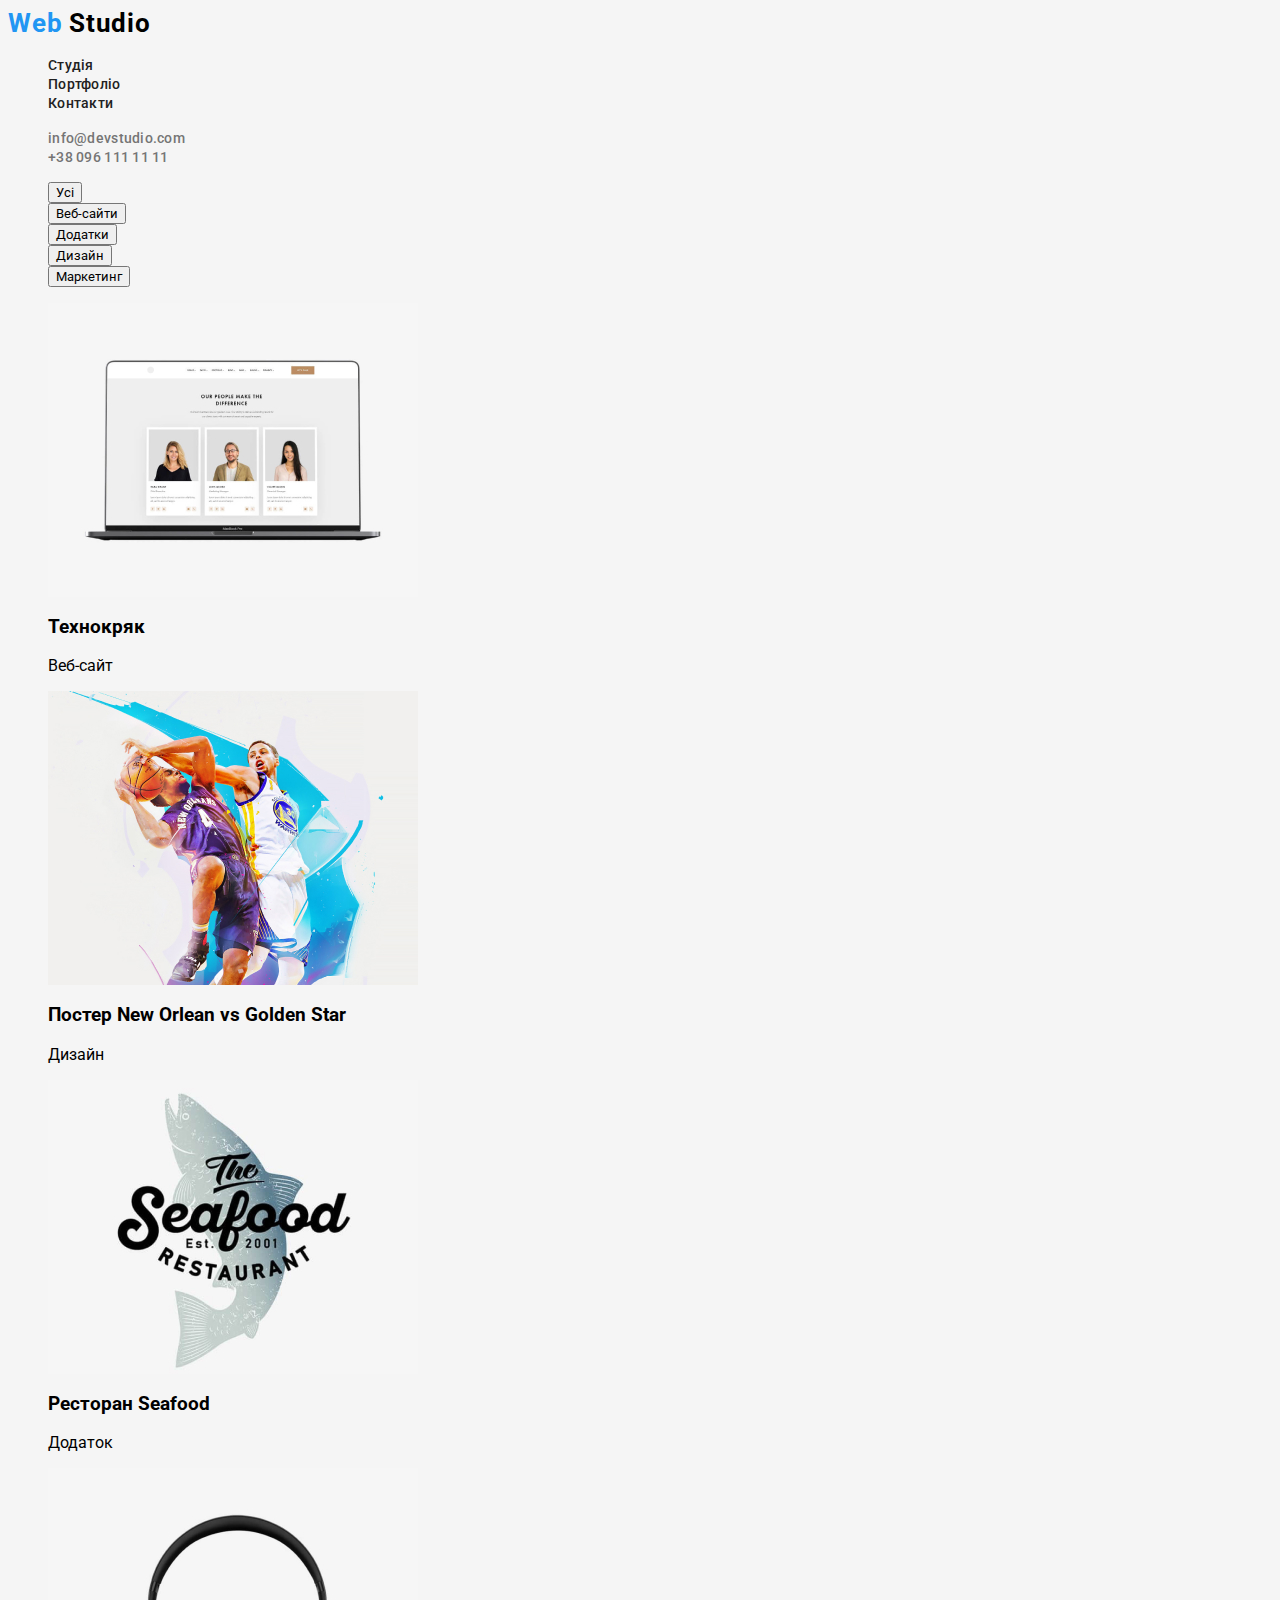
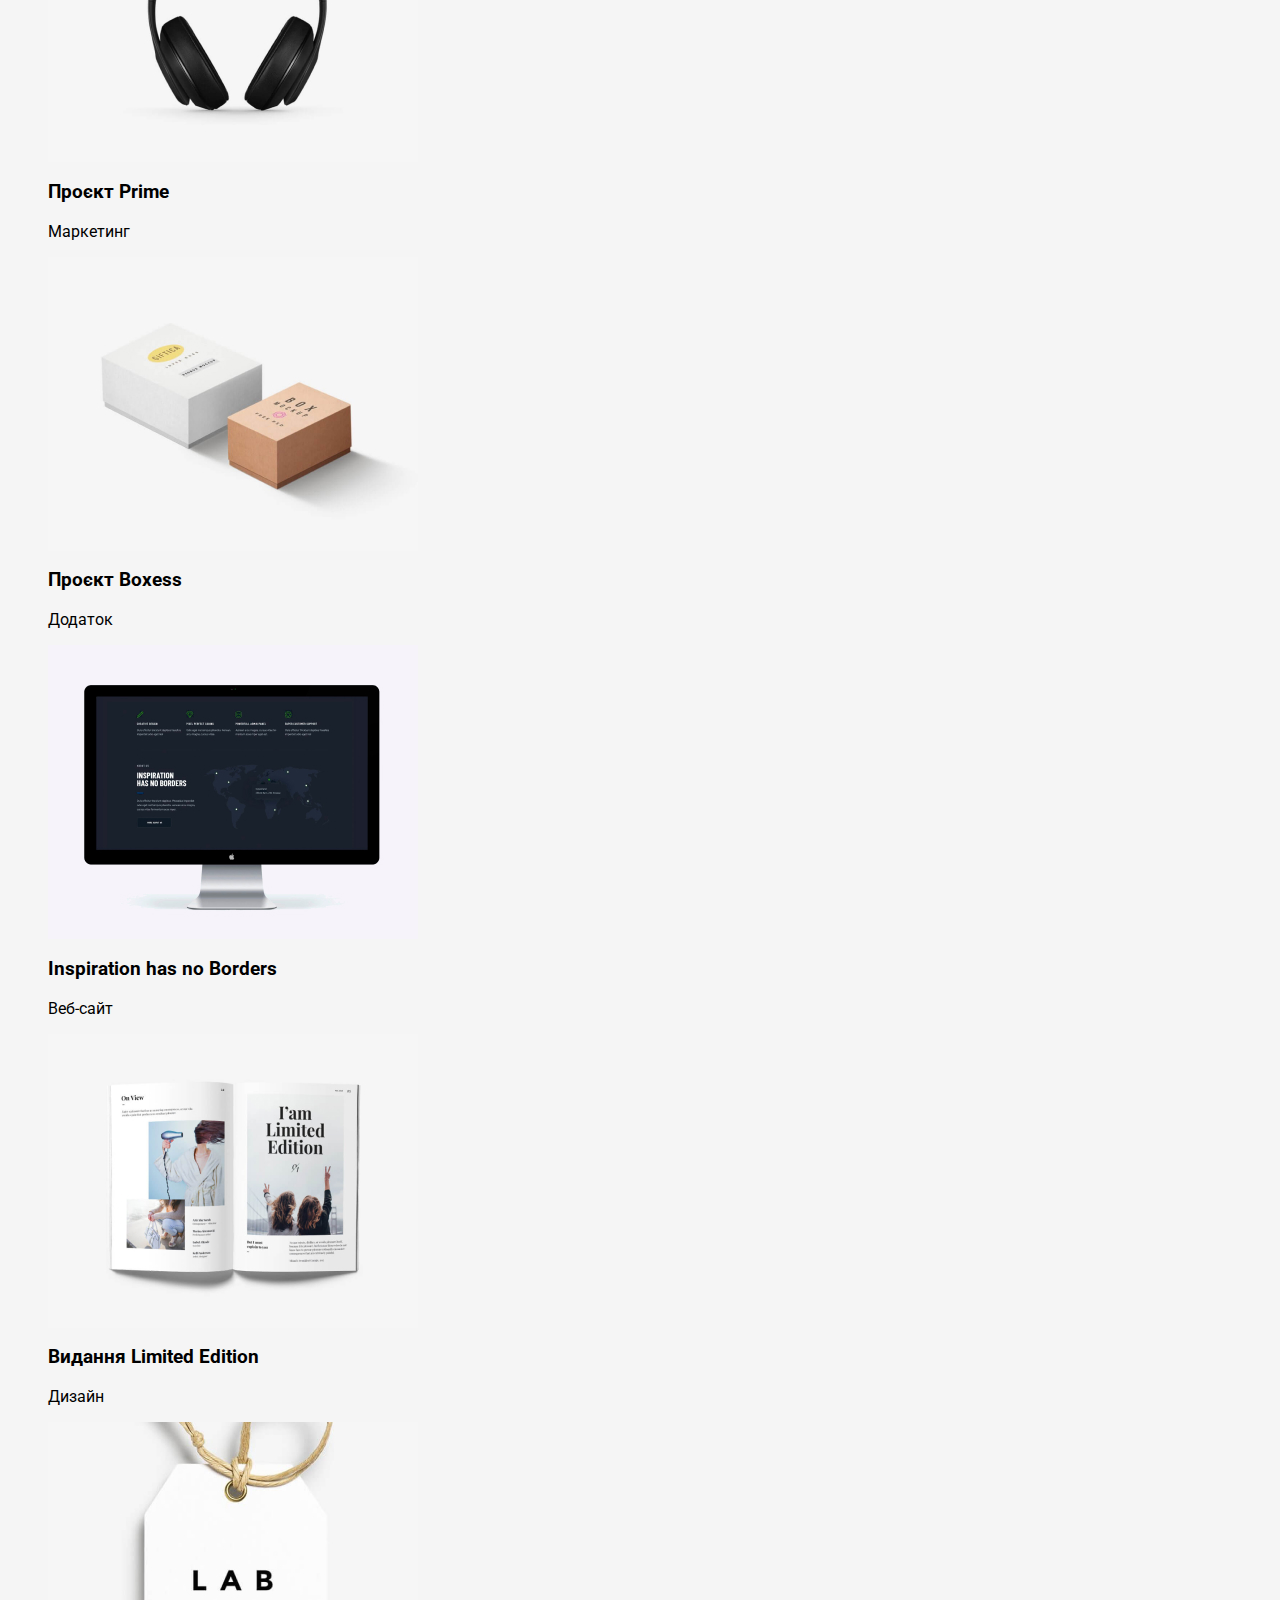
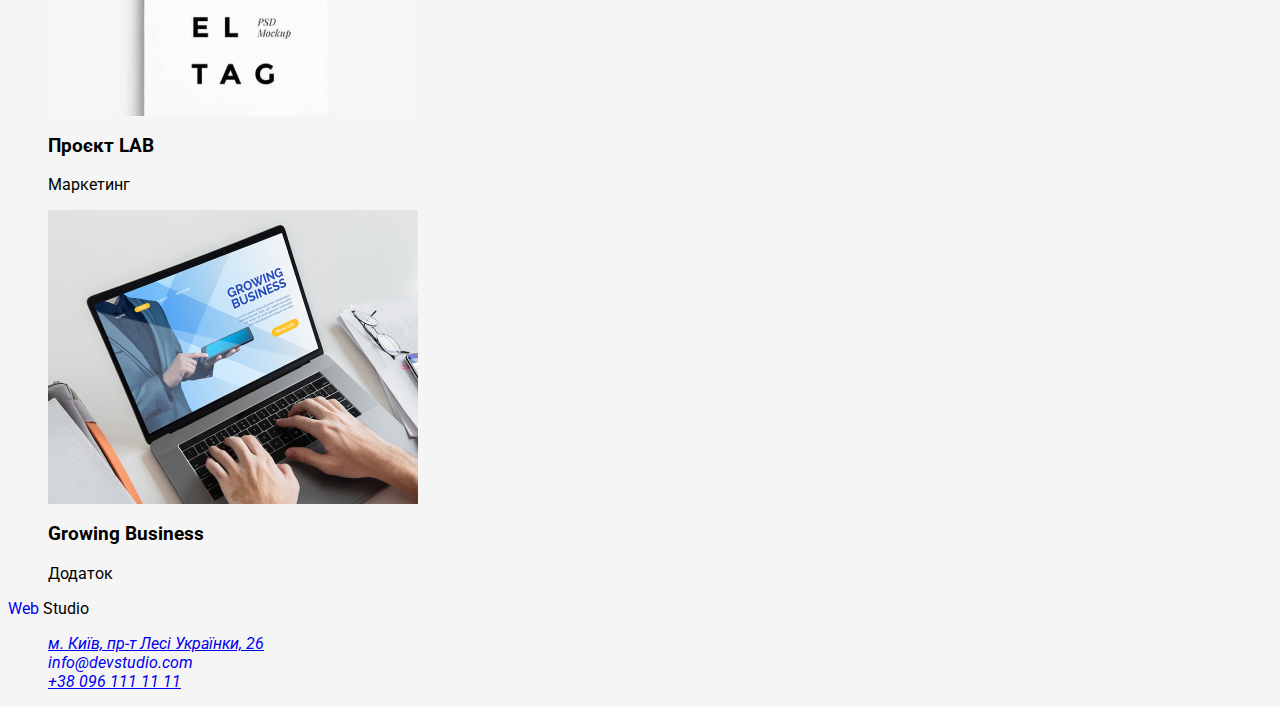
==== commit 4d3dfde0: "changes" ====
--- a/portfolio.html
+++ b/portfolio.html
@@ -14,9 +14,9 @@
 <!--Верхня лінія-->
 <body>
 	<header class="page-header">
-		<nav class="page-navigation">
-			<ul class="list menu">
-				<li><a class="menu-link link" href="portfolio.html"><img class="logo-img" src="./images/WebStudio.jpg" alt="Логотип" width="145px"></a></li>
+		<nav class="page-nav">
+			<a class="page-logo link" href="portfolio.html">Web <span>Studio</span></a>
+			<ul class="menu list">
 				<li><a class="menu-link link" href="">Студія</a></li>
 				<li><a class="menu-link link" href="">Портфоліо</a></li>
 				<li><a class="menu-link link" href="">Контакти</a></li>
@@ -78,9 +78,7 @@
 		</section>
 	</main>
 	<footer class="main-footer">
-		<a href="index.html">
-		<img src="./images/WebStudio1.jpg" alt="Лого" width="145">
-		</a>
+		<a class="page-logo link" href="index.html">Web <span>Studio</span></a>
 	<address>
 		<ul class="list">
 			<li>
--- a/css/styles.css
+++ b/css/styles.css
@@ -34,6 +34,18 @@
 }
 
 /* Верхня лінія */
+header .page-logo{
+	font-family: var(--primary-font);
+	font-style: normal;
+	font-weight: 700;
+	font-size: 26px;
+	line-height: 1.19;
+	letter-spacing: 0.03em;
+	color: var(--accent-color);
+}
+.page-logo span {
+	color: #000000;;
+}
 
 .menu-link{
 font-family: var(--primary-font);
@@ -51,17 +63,7 @@
 	font-size: 14px;
 	line-height: 1.14;
 	letter-spacing: 0.02em;
-	color: var(--secondary-text-color);
-}
-
-.contact-mail:hover,
-.contact-phone-number:hover{
-color: var(--accent-color);
-}
-
-.contact-mail:focus,
-.contact-phone-number:focus{
-color: var(--accent-color);
+	color: var(--secondary-text-color-theme-light);
 }
 
 .contact-phone-number{
@@ -70,7 +72,17 @@
 	font-size: 14px;
 	line-height: 1.14;
 	letter-spacing: 0.02em;
-	color: var(--secondary-text-color);
+	color: var(--secondary-text-color-theme-light);
+}
+
+.contact-mail:hover,
+.contact-phone-number:hover{
+	color: var(--accent-color);
+}
+
+.contact-mail:focus,
+.contact-phone-number:focus{
+	color: var(--accent-color);
 }
 
 .menu-link:hover,
@@ -87,34 +99,29 @@
 	background-color: var(--primary-text-color-theme-light);
 }
 .first-word{
-font-family: var(--primary-font);
-font-weight: 900;
-font-size: 44px;
-line-height: 1.36;
-text-align: center;
-letter-spacing: 0.06em;
-text-transform: uppercase;
-color: var(--primary-text-color-theme-dark);
-}
-
-.head-modal-button{
-background: #188CE8;
-box-shadow: 0px 4px 4px rgba(0, 0, 0, 0.15);
-border-radius: 4px;
-font-family: var(--primary-font);
-font-style: normal;
-font-weight: 700;
-font-size: 16px;
-line-height: 1.88;
-display: flex;
-align-items: center;
-text-align: center;
-letter-spacing: 0.06em;
-color: var(--primary-text-color-theme-dark);*/
+	font-family: var(--primary-font);
+	font-weight: 900;
+	font-size: 44px;
+	line-height: 1.36;
+	text-align: center;
+	letter-spacing: 0.06em;
+	text-transform: uppercase;
+	color: var(--primary-text-color-theme-dark);
 }
 
 /* Особливості */
-
+.specific-title {
+	position: absolute;
+	white-space: nowrap;
+	width: 1px;
+	height: 1px;
+	overflow: hidden;
+	border: 0;
+	padding: 0;
+	clip: rect(0 0 0 0);
+	clip-path: inset(50%);
+	margin: -1px;
+}
 /* Чим ми займаємося */
 
 /* Наша команда */
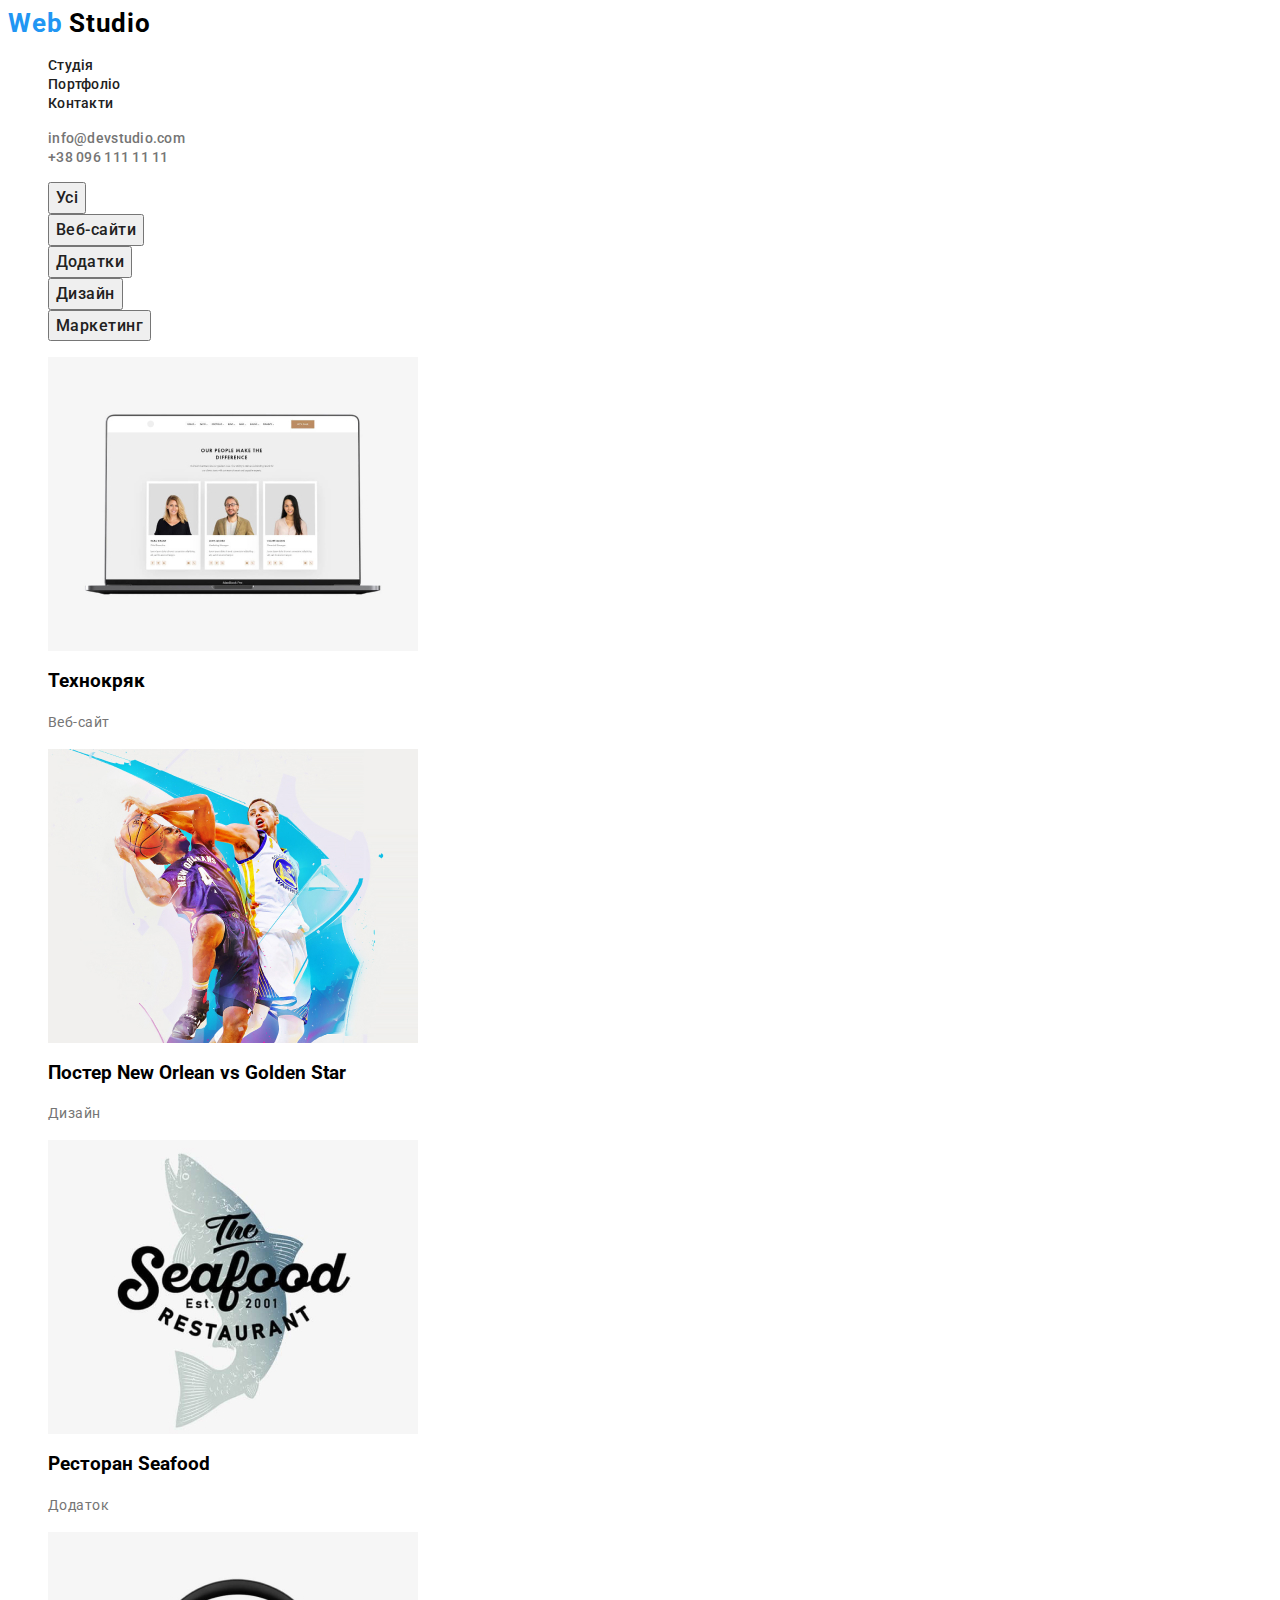
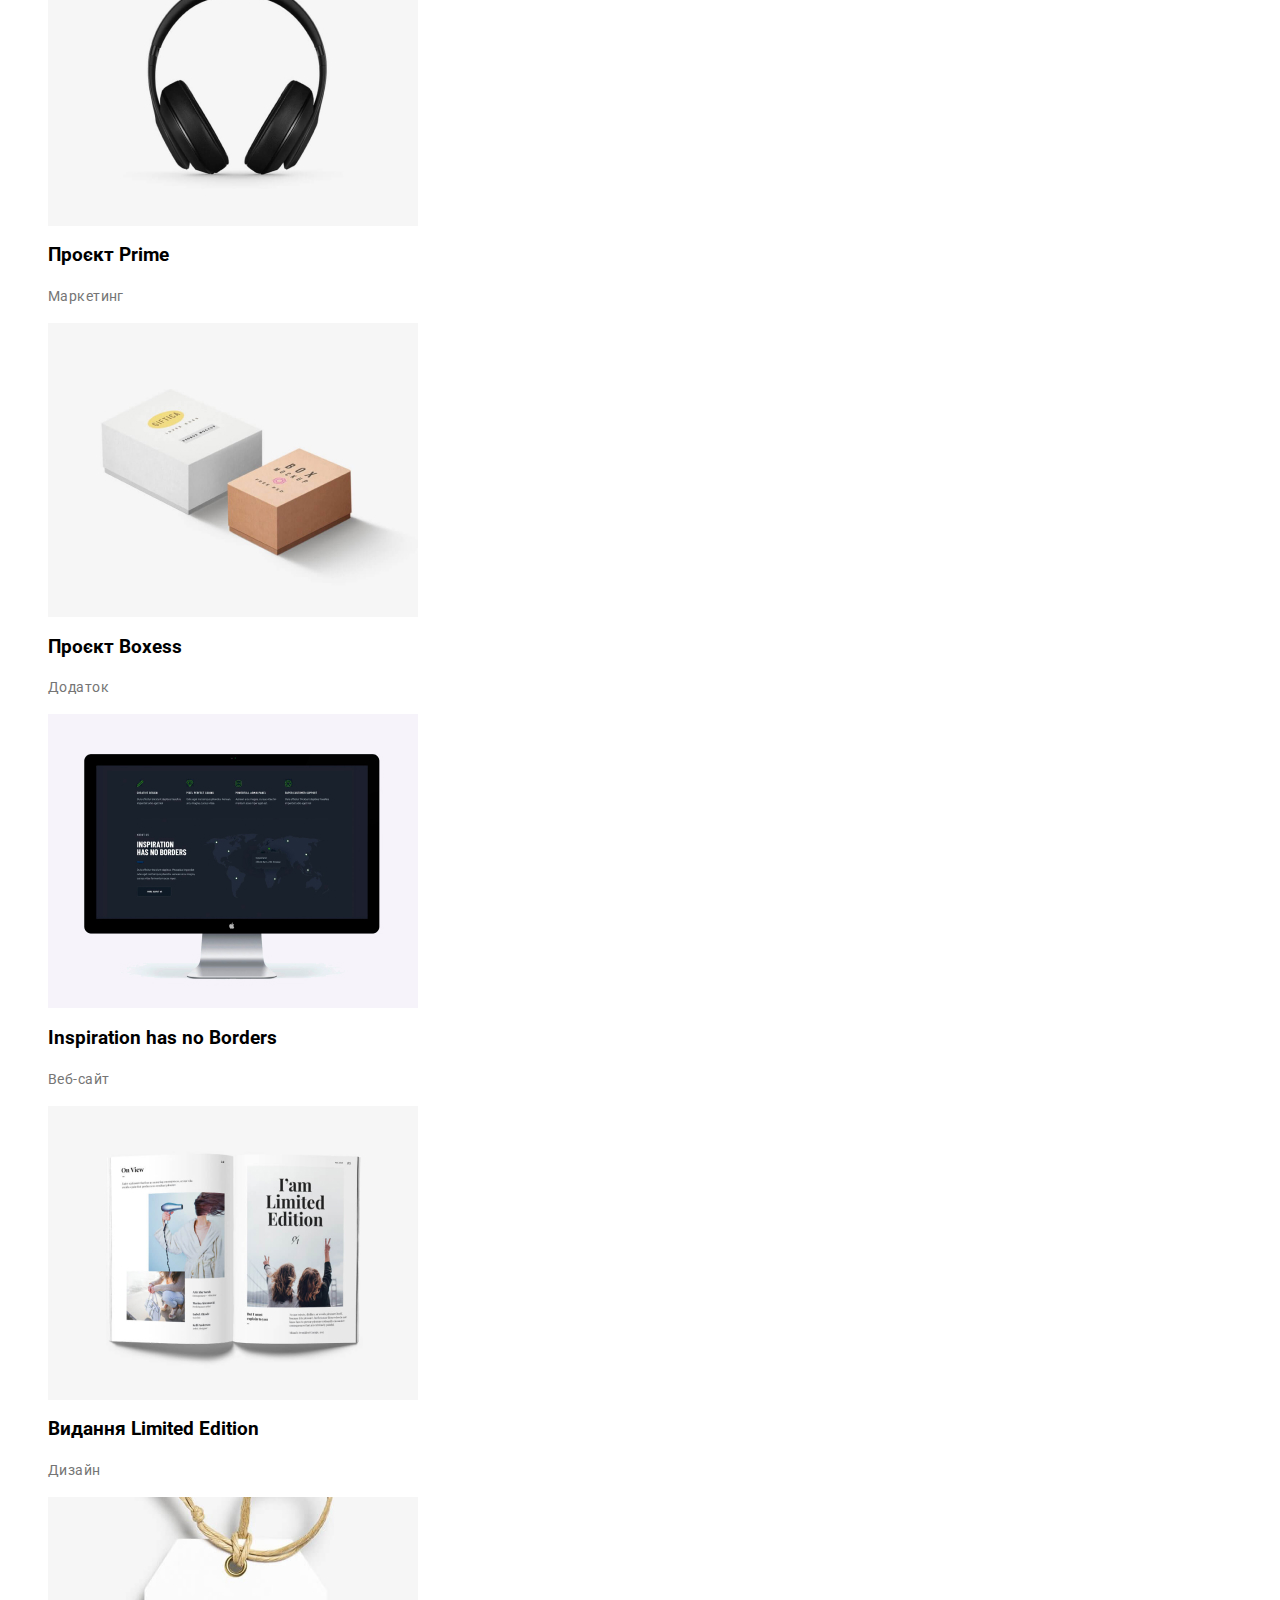
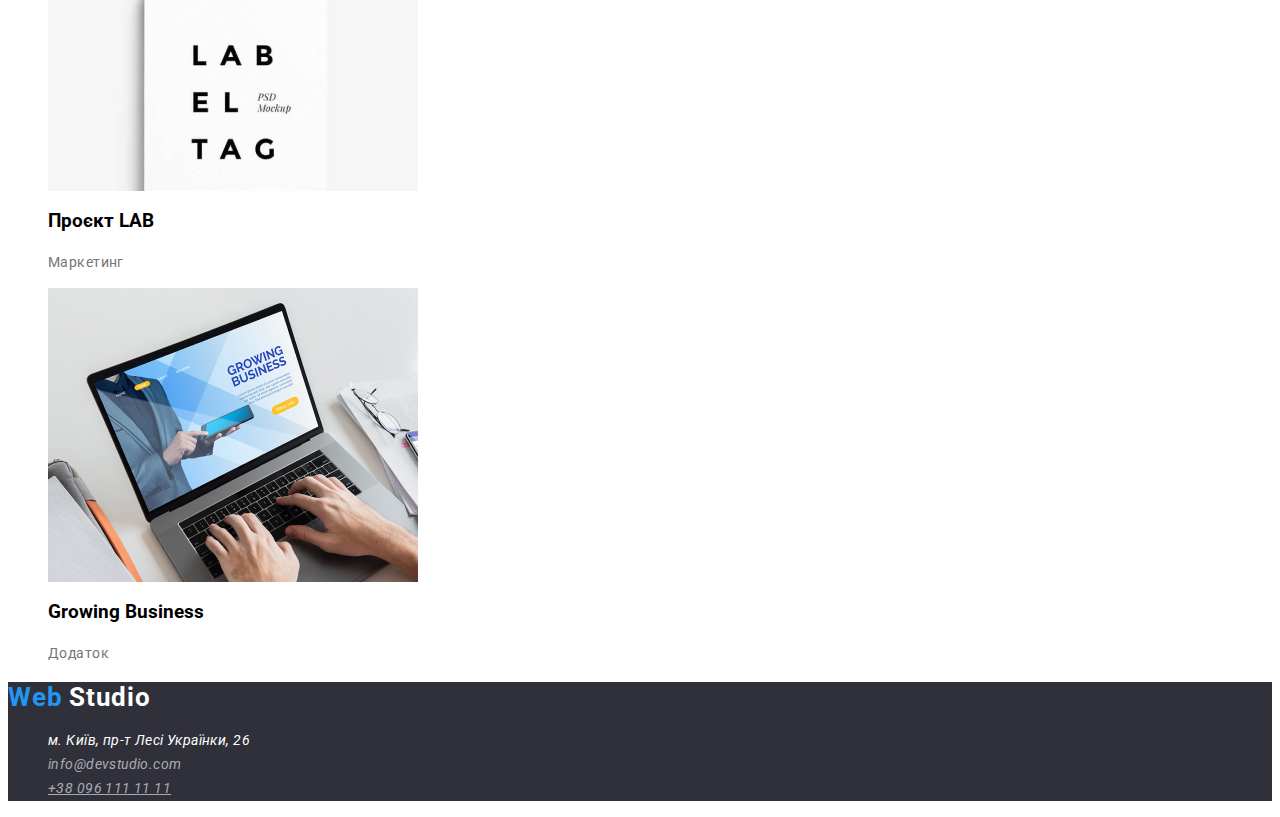
==== commit b0342d9b: "changes" ====
--- a/portfolio.html
+++ b/portfolio.html
@@ -21,7 +21,7 @@
 				<li><a class="menu-link link" href="">Портфоліо</a></li>
 				<li><a class="menu-link link" href="">Контакти</a></li>
 			</ul>
-			<ul class="list">
+			<ul class="contact-list list">
 				<li><a class="contact-mail link" href="mailto:info@devstudio.com">info@devstudio.com</a></li>
 				<li><a class="contact-phone-number link" href="tel:+380961111111">+38 096 111 11 11</a></li>
 			</ul>
@@ -78,11 +78,11 @@
 		</section>
 	</main>
 	<footer class="main-footer">
-		<a class="page-logo link" href="index.html">Web <span>Studio</span></a>
+		<a class="footer-page-logo link" href="index.html">Web <span>Studio</span></a>
 	<address>
 		<ul class="list">
 			<li>
-				<a class="footer-link" href="https://www.google.com.ua/maps/place/%D0%B1%D1%83%D0%BB.+%D0%9B%D0%B5%D1%81%D0%B8+%D0%A3%D0%BA%D1%80%D0%B0%D0%B8%D0%BD%D0%BA%D0%B8,+26,+%D0%9A%D0%B8%D0%B5%D0%B2,+02000/@50.4265841,30.5361971,17z/data=!3m1!4b1!4m5!3m4!1s0x40d4cf0e033ecbe9:0x57a4dffefec77da0!8m2!3d50.4265807!4d30.5383858?hl=ru&authuser=0">
+				<a class="footer-link link" href="https://www.google.com.ua/maps/place/%D0%B1%D1%83%D0%BB.+%D0%9B%D0%B5%D1%81%D0%B8+%D0%A3%D0%BA%D1%80%D0%B0%D0%B8%D0%BD%D0%BA%D0%B8,+26,+%D0%9A%D0%B8%D0%B5%D0%B2,+02000/@50.4265841,30.5361971,17z/data=!3m1!4b1!4m5!3m4!1s0x40d4cf0e033ecbe9:0x57a4dffefec77da0!8m2!3d50.4265807!4d30.5383858?hl=ru&authuser=0">
 				м. Київ, пр-т Лесі Українки, 26
 				</a>
 			</li>
--- a/css/styles.css
+++ b/css/styles.css
@@ -1,50 +1,50 @@
 :root{
-	--primary-font: 'Roboto', sans-serif;
-	--secondary-font: 'Raleway', sans-serif;
-	--primary-text-color-theme-light: #212121;;
-	--secondary-text-color-theme-light: #757575;
-	--primary-text-color-theme-dark: #FFFFFF;
-	--secondary-text-color-theme-dark: rgba(255, 255, 255, 0.6);
-	--primary-background-color: #F5F5F5;
-	--secondary-background-color: #F5F4FA ;
-	--dark-bacrground-color: #2F303A;
-	--accent-color:#2196F3;
+--primary-font: 'Roboto', sans-serif;
+--secondary-font: 'Raleway', sans-serif;
+--primary-text-color-theme-light: #212121;;
+--secondary-text-color-theme-light: #757575;
+--primary-text-color-theme-dark: #FFFFFF;
+--secondary-text-color-theme-dark: rgba(255, 255, 255, 0.6);
+--primary-background-color: #F5F5F5;
+--secondary-background-color: #F5F4FA ;
+--dark-bacrground-color: #2F303A;
+--accent-color:#2196F3;
 }
 
 body { 
-	background-color: #F5F5F5;
-	font-family: var(--primary-font);
+background-color: var(--primary-text-color-theme-dark);
+font-family: var(--primary-font);
 }
 
 button{
-	cursor: pointer;
-	font-family: inherit;
+cursor: pointer;
+font-family: inherit;
 }
 
 .link	{
-	text-decoration: none;
+text-decoration: none;
 } 
 
 .list {
-	list-style: none;
+list-style: none;
 }
 
 img  {
-	display: block;
+display: block;
 }
 
 /* Верхня лінія */
-header .page-logo{
-	font-family: var(--primary-font);
-	font-style: normal;
-	font-weight: 700;
-	font-size: 26px;
-	line-height: 1.19;
-	letter-spacing: 0.03em;
-	color: var(--accent-color);
+.page-logo{
+font-family: var(--primary-font);
+font-style: normal;
+font-weight: 700;
+font-size: 26px;
+line-height: 1.19;
+letter-spacing: 0.03em;
+color: var(--accent-color);
 }
 .page-logo span {
-	color: #000000;;
+color: #000000;;
 }
 
 .menu-link{
@@ -58,85 +58,245 @@
 }
 
 .contact-mail{
-	font-style: normal;
-	font-weight: 500;
-	font-size: 14px;
-	line-height: 1.14;
-	letter-spacing: 0.02em;
-	color: var(--secondary-text-color-theme-light);
+font-style: normal;
+font-weight: 500;
+font-size: 14px;
+line-height: 1.14;
+letter-spacing: 0.02em;
+color: var(--secondary-text-color-theme-light);
 }
 
 .contact-phone-number{
-	font-style: normal;
-	font-weight: 500;
-	font-size: 14px;
-	line-height: 1.14;
-	letter-spacing: 0.02em;
-	color: var(--secondary-text-color-theme-light);
-}
-
+font-style: normal;
+font-weight: 500;
+font-size: 14px;
+line-height: 1.14;
+letter-spacing: 0.02em;
+color: var(--secondary-text-color-theme-light);
+}
 .contact-mail:hover,
 .contact-phone-number:hover{
-	color: var(--accent-color);
-}
-
-.contact-mail:focus,
+color: var(--accent-color);
+}
+
+.contact-mail:focus, 
 .contact-phone-number:focus{
-	color: var(--accent-color);
+color: var(--accent-color);
 }
 
 .menu-link:hover,
-.head-modal-button {
-	color: var(--accent-color);
-}
-.menu-link :focus,
-.head-modal-button {
-	color: var(--accent-color);
+.menu-link:focus {
+color: var(--accent-color);
 }
 
 /* Шапка*/
 .head{
-	background-color: var(--primary-text-color-theme-light);
-}
-.first-word{
-	font-family: var(--primary-font);
-	font-weight: 900;
-	font-size: 44px;
-	line-height: 1.36;
-	text-align: center;
-	letter-spacing: 0.06em;
-	text-transform: uppercase;
-	color: var(--primary-text-color-theme-dark);
+background-color: var(--primary-text-color-theme-light);
+}
+
+.head-title{
+font-family: var(--primary-font);
+font-weight: 900;
+font-size: 44px;
+text-align: center;
+letter-spacing: 0.06em;
+text-transform: uppercase;
+color: var(--primary-text-color-theme-dark);
+}
+
+.head-modal-button{
+font-weight: 700;
+font-size: 16px;
+line-height: 1.87;
+letter-spacing: 0.06em;
+color: var(--primary-text-color-theme-dark);
+background-color: var(--accent-color);
+border-radius: 4px;
+}
+
+.head-modal-button:hover,
+.head-modal-button:focus {
+box-shadow: 0px 4px 4px rgba(0, 0, 0, 0.15);
+background: #188ce8;
 }
 
 /* Особливості */
 .specific-title {
-	position: absolute;
-	white-space: nowrap;
-	width: 1px;
-	height: 1px;
-	overflow: hidden;
-	border: 0;
-	padding: 0;
-	clip: rect(0 0 0 0);
-	clip-path: inset(50%);
-	margin: -1px;
-}
+position: absolute;
+white-space: nowrap;
+width: 1px;
+height: 1px;
+overflow: hidden;
+border: 0;
+padding: 0;
+clip: rect(0 0 0 0);
+clip-path: inset(50%);
+margin: -1px;
+}
+
+.title{
+font-family: 'Roboto';
+font-style: normal;
+font-weight: 700;
+font-size: 14px;
+line-height: 1.14;
+letter-spacing: 0.03em;
+text-transform: uppercase;
+color:var(--primary-text-color-theme-light);
+}
+
+p{
+font-family: var(--primary-font);
+font-style: normal;
+font-weight: 400;
+font-size: 14px;
+line-height: 1.71;
+letter-spacing: 0.03em;
+color: var(--secondary-text-color-theme-light);
+}
+
 /* Чим ми займаємося */
+.description-title{
+font-family: var(--primary-font);
+font-style: normal;
+font-weight: 700;
+font-size: 36px;
+line-height: 1.17;
+text-align: center;
+letter-spacing: 0.03em;
+color: var(--primary-text-color-theme-light);
+}
 
 /* Наша команда */
-
+.team-section{
+background-color: var(--secondary-background-color);
+}
+
+.team-section-title{
+font-family: var(--primary-font);
+font-weight: 700;
+font-size: 36px;
+line-height: 1.16;
+letter-spacing: 0.03em;
+color: var(--primary-text-color-theme-light);
+}
+
+.team-item >h3{
+font-family: var(--primary-font);
+font-weight: 500;
+font-size: 16px;
+line-height: 1.19;
+text-align: center;
+letter-spacing: 0.03em;
+color:var(--primary-text-color-theme-light);
+}
+
+.team-item p{
+font-family: var(--primary-font);
+font-weight: 400;
+font-size: 16px;
+line-height: 1.19;
+text-align: center;
+letter-spacing: 0.03em;
+color: var(--secondary-text-color-theme-light);
+}
+
+.team-item{
+background: #FFFFFF;
+box-shadow: 0px 1px 3px rgba(0, 0, 0, 0.12), 0px 1px 1px rgba(0, 0, 0, 0.14), 0px 2px 1px rgba(0, 0, 0, 0.2);
+border-radius: 0px 0px 4px 4px;
+}
 /* Підвал */
+.main-footer{
+text-decoration: none;
+}
+
+.footer-link:hover,
+.footer-mail-link:hover,
+.footer-tel-link:hover{
+color:var(--accent-color);
+}
+
+.footer-link:focus,
+.footer-mail-link:focus,
+.footer-tel-link:focus{
+color:var(--accent-color);
+}
+
+.main-footer{
+background-color: var(--dark-bacrground-color);
+}
+
+.footer-page-logo{
+font-family: var(--primary-font);
+font-style: normal;
+font-weight: 700;
+font-size: 26px;
+line-height: 1.19;
+letter-spacing: 0.03em;
+color: var(--accent-color);
+}
+
+.footer-page-logo span {
+color: #FFFFFF;
+}
+
+.footer-link{
+font-family: var(--primary-font);
+font-weight: 400;
+font-size: 14px;
+line-height: 1.71;
+letter-spacing: 0.03em;
+color: var(--primary-text-color-theme-dark);
+}
+
+.footer-mail-link,
+.footer-tel-link{
+font-family: var(--primary-font);
+font-weight: 400;
+font-size: 14px;
+line-height: 1.71;
+letter-spacing: 0.03em;
+color: rgba(255, 255, 255, 0.6);
+}
 
 /* Портфоліо */
-
-
-
-
-
-.footer-link:hover{
-	color:var(--accent-color);
-}
-.footer-link:focus{
-	color:var(--accent-color);
+.portfolio-main-section{
+background-color: var(--primary-text-color-theme-dark);
+font-family: var(--primary-font);
+}
+
+.portfolio-modal-button{
+font-family: 'Roboto';
+font-weight: 500;
+font-size: 16px;
+line-height: 1.62;
+text-align: center;
+letter-spacing: 0.03em;
+color: var(--primary-text-color-theme-light);
+}
+
+.portfolio-modal-button:hover,
+.portfolio-modal-button:focus{
+background: var(--accent-color);
+box-shadow: 0px 3px 1px rgba(0, 0, 0, 0.1), 0px 1px 2px rgba(0, 0, 0, 0.08), 0px 2px 2px rgba(0, 0, 0, 0.12);
+border-radius: 4px;
+}
+
+.main-list >h3{
+font-family: var(--primary-font);
+font-weight: 700;
+font-size: 18px;
+line-height: 2;
+letter-spacing: 0.06em;
+color: var(--primary-text-color-theme-light);
+}
+.main-list >p{
+font-family: var(--primary-font);
+font-style: normal;
+font-weight: 400;
+font-size: 16px;
+line-height: 1.88;
+letter-spacing: 0.03em;
+color: var(--secondary-text-color-theme-light);
 }